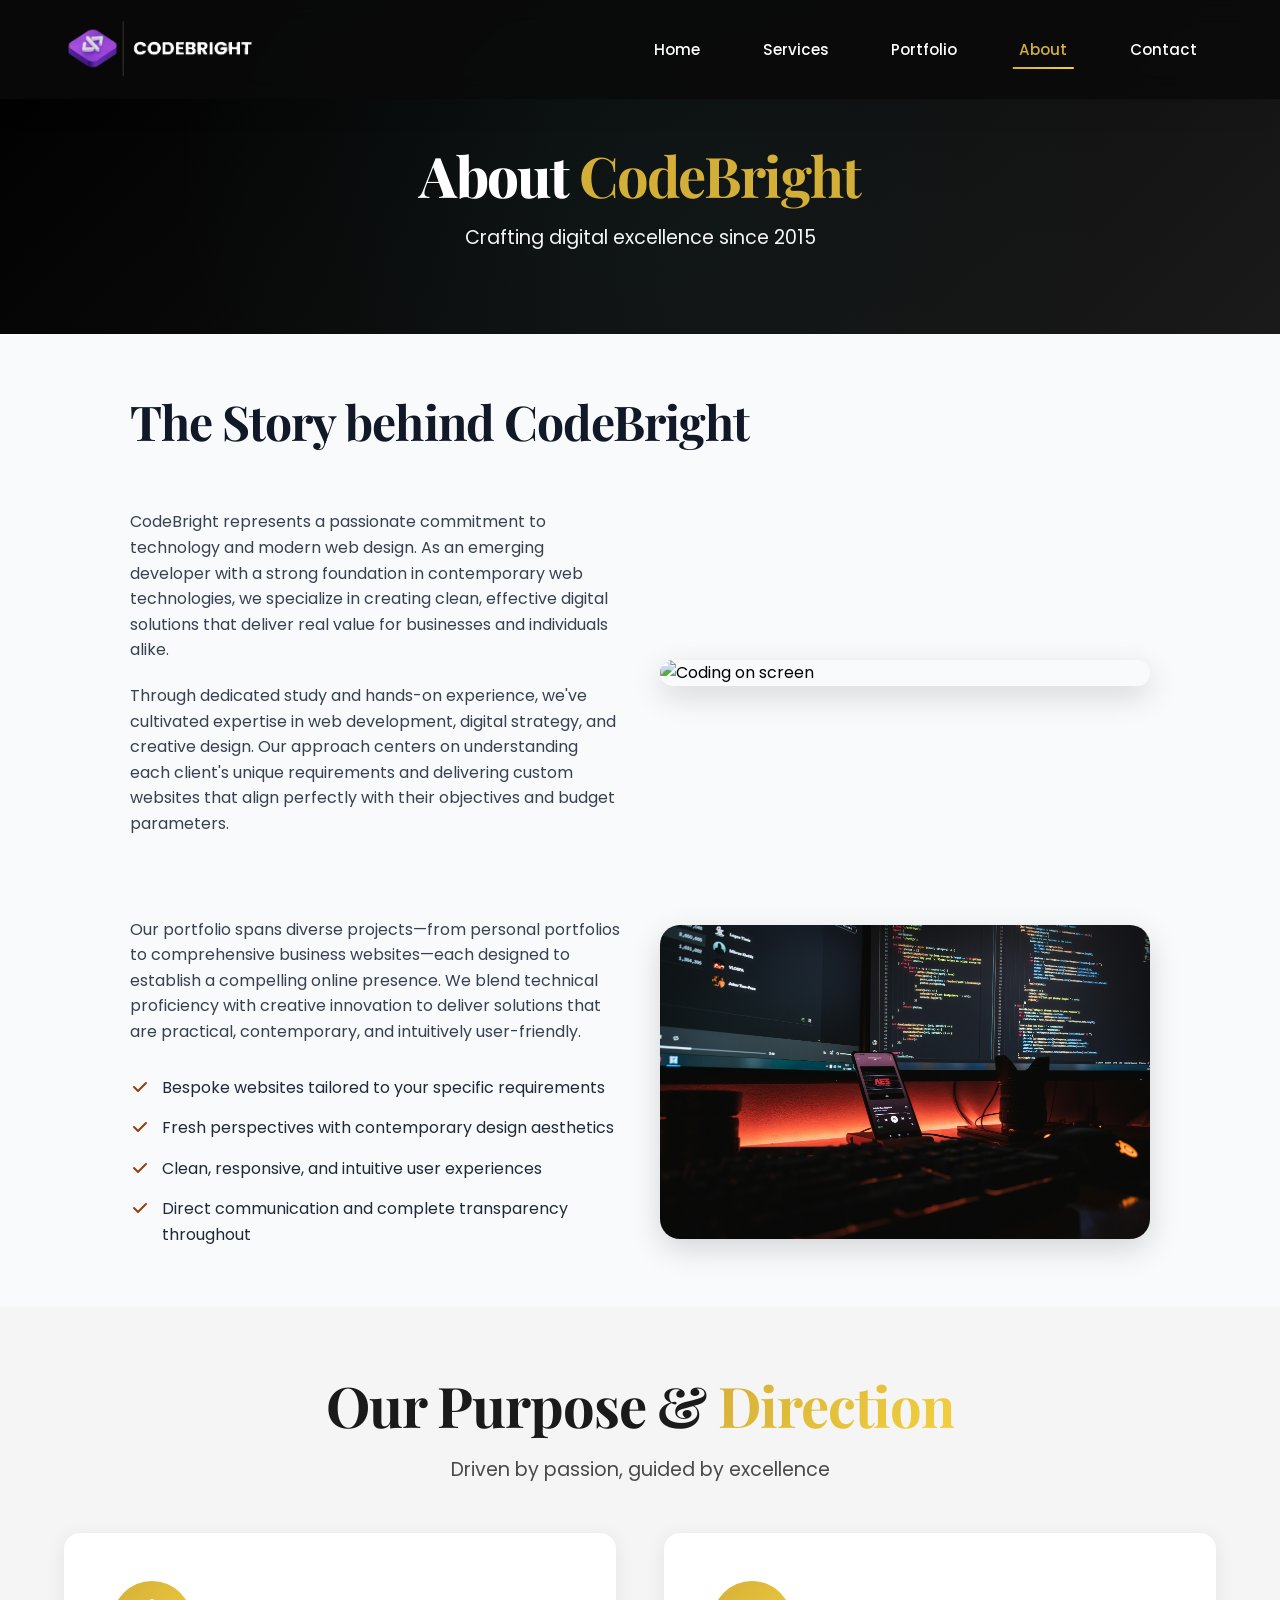
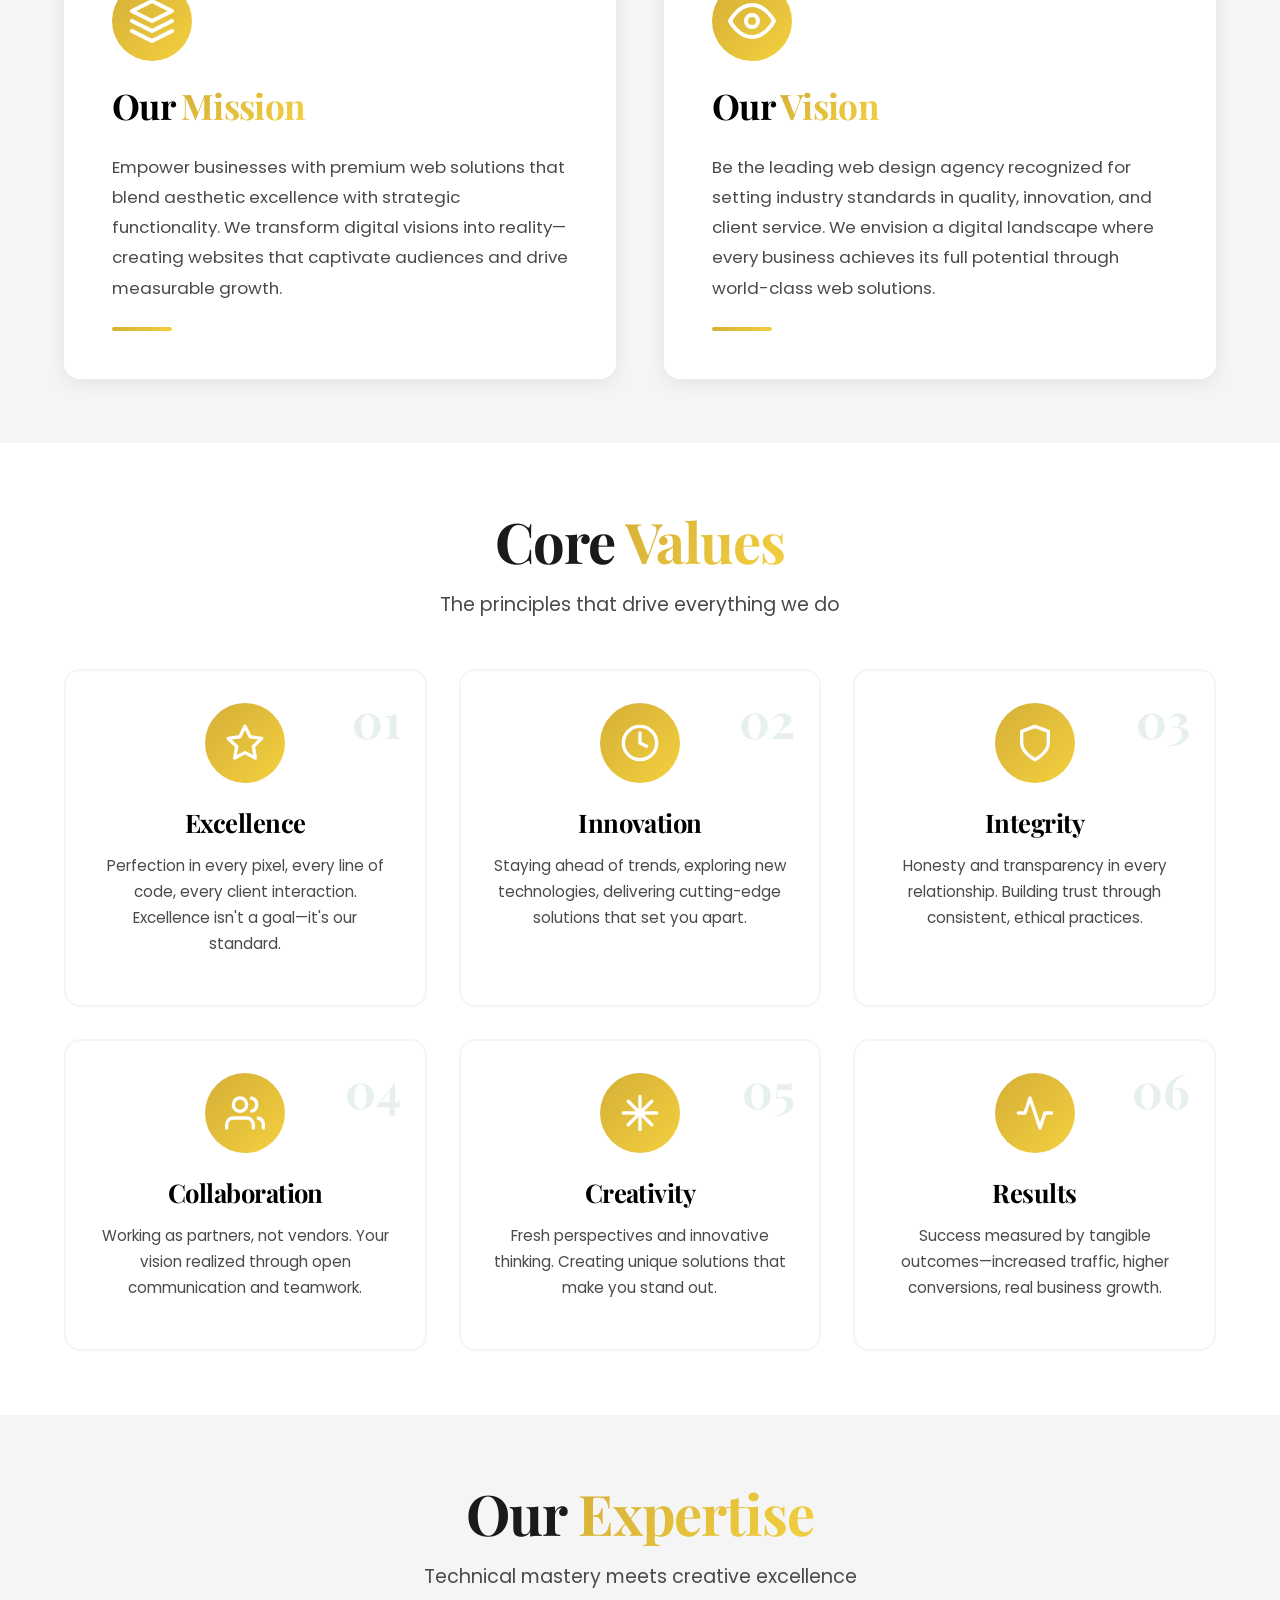
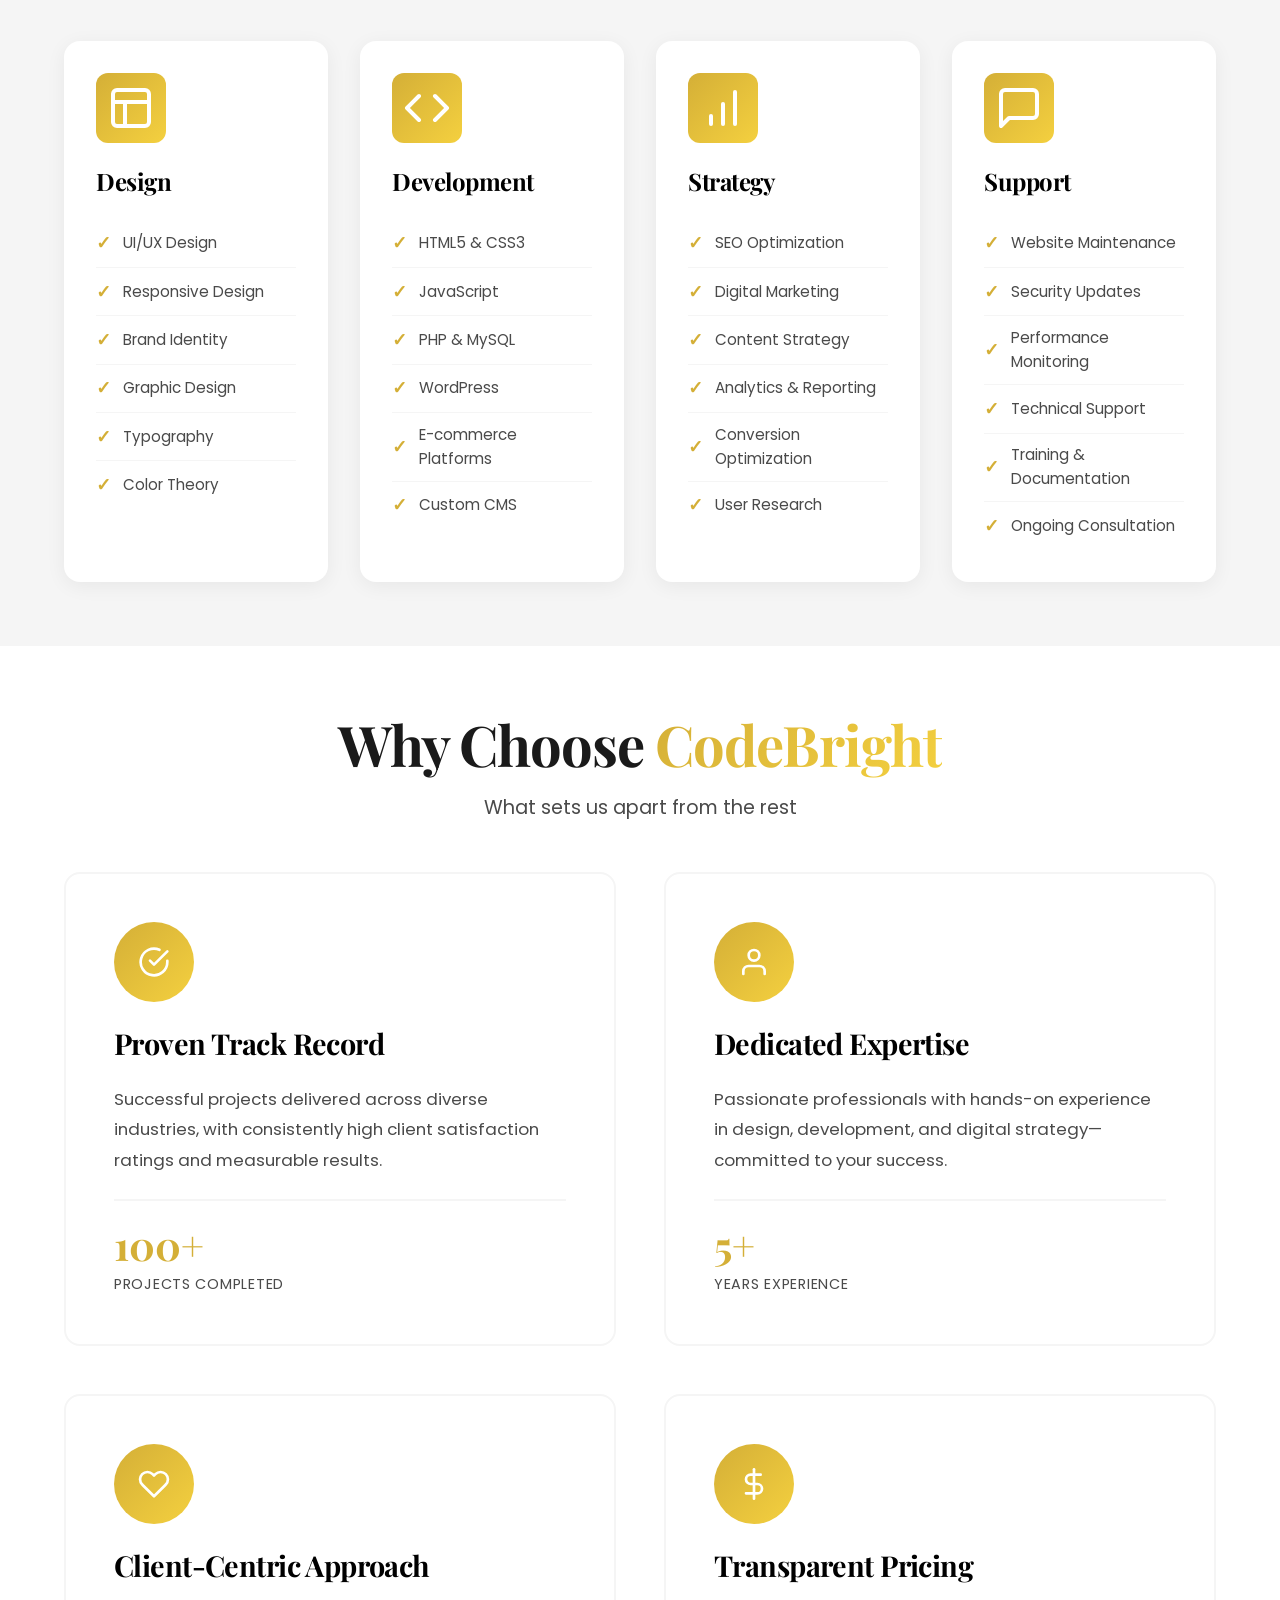
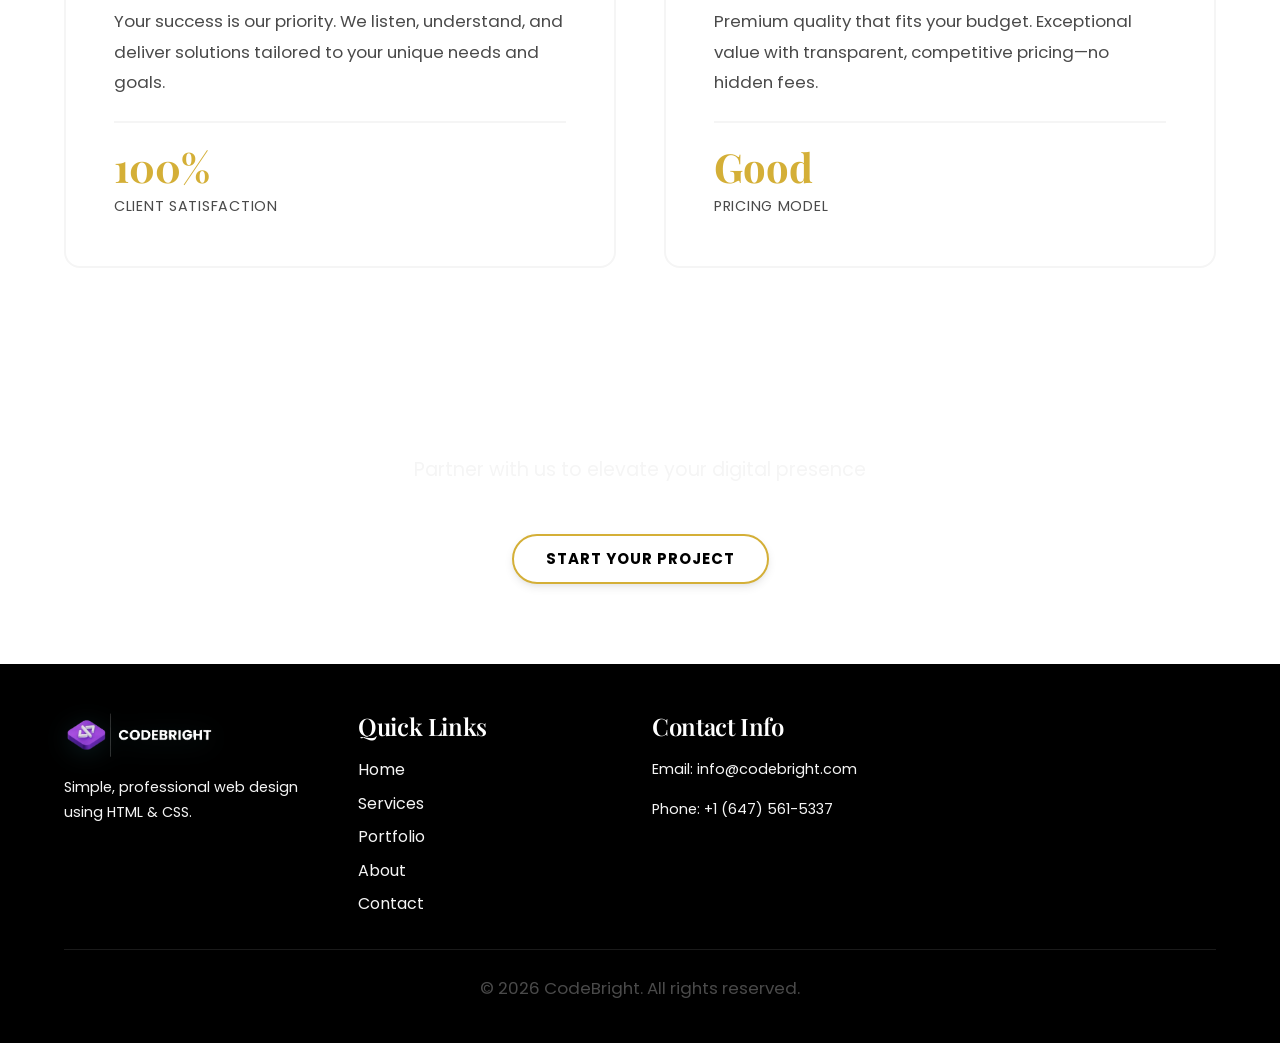
==== about.html @ 757ea4e5 "Add all project files" ====
<!DOCTYPE html>
<html lang="en">
<head>
    <meta charset="UTF-8">
    <meta name="viewport" content="width=device-width, initial-scale=1.0">
    <title>About Us - CodeBright</title>
    <link rel="stylesheet" href="styles/base.css">
    <link rel="stylesheet" href="styles/about.css">
    <!-- Tailwind CSS CDN -->
    <script src="https://cdn.tailwindcss.com"></script>
    <!-- Google Fonts -->
    <link rel="preconnect" href="https://fonts.googleapis.com">
    <link rel="preconnect" href="https://fonts.gstatic.com" crossorigin>
    <link href="https://fonts.googleapis.com/css2?family=Playfair+Display:wght@400;600;700&family=Poppins:wght@300;400;500;600;700&display=swap" rel="stylesheet">
</head>
<body>
    <!-- Header & Navigation -->
    <header>
        <nav class="navbar">
            <div class="container">
                <div class="logo">
                    <a href="index.html">
                        <img src="images/Codebright-logo-dark.png" alt="CodeBright Logo" class="logo-image">
                    </a>
                </div>
                <!-- Hamburger Menu Toggle (CSS Only) -->
                <input type="checkbox" id="menu-toggle" class="menu-toggle">
                <label for="menu-toggle" class="hamburger">
                    <span></span>
                    <span></span>
                    <span></span>
                </label>
                <ul class="nav-menu">
                    <li><a href="index.html">Home</a></li>
                    <li><a href="services.html">Services</a></li>
                    <li><a href="portfolio.html">Portfolio</a></li>
                    <li><a href="about.html" class="active">About</a></li>
                    <li><a href="contact.html">Contact</a></li>
                </ul>
            </div>
        </nav>
    </header>

    <!-- Page Header -->
    <section class="page-header">
        <div class="container">
            <h1>About <span class="gold">CodeBright</span></h1>
            <p>Crafting digital excellence since 2015</p>
        </div>
    </section>

    <!-- CodeBright About Section - Clean Staggered Grid -->
    <section class="codebright-about-section">
        <div class="about-container">
            <!-- Header -->
            <h2 class="about-main-heading">The Story behind CodeBright</h2>

            <!-- Section 1: Text Left, Image Right -->
            <div class="about-row">
                <div class="about-text-col">
                    <p>CodeBright represents a passionate commitment to technology and modern web design. As an emerging developer with a strong foundation in contemporary web technologies, we specialize in creating clean, effective digital solutions that deliver real value for businesses and individuals alike.</p>
                    <p>Through dedicated study and hands-on experience, we've cultivated expertise in web development, digital strategy, and creative design. Our approach centers on understanding each client's unique requirements and delivering custom websites that align perfectly with their objectives and budget parameters.</p>
                </div>
                <div class="about-image-col">
                    <img src="images/Aboutus-pic2.jpg" alt="Coding on screen">
                </div>
            </div>

            <!-- Section 2: Image Left, Text + List Right -->
            <div class="about-row about-row-reverse">
                <div class="about-image-col">
                    <img src="images/Aboutus-pic1.jpg" alt="Desk setup with monitors">
                </div>
                <div class="about-text-col">
                    <p>Our portfolio spans diverse projects—from personal portfolios to comprehensive business websites—each designed to establish a compelling online presence. We blend technical proficiency with creative innovation to deliver solutions that are practical, contemporary, and intuitively user-friendly.</p>
                    
                    <ul class="about-checklist">
                        <li>
                            <svg class="checkmark-icon" fill="currentColor" viewBox="0 0 20 20">
                                <path fill-rule="evenodd" d="M16.707 5.293a1 1 0 010 1.414l-8 8a1 1 0 01-1.414 0l-4-4a1 1 0 011.414-1.414L8 12.586l7.293-7.293a1 1 0 011.414 0z" clip-rule="evenodd"/>
                            </svg>
                            <span>Bespoke websites tailored to your specific requirements</span>
                        </li>
                        <li>
                            <svg class="checkmark-icon" fill="currentColor" viewBox="0 0 20 20">
                                <path fill-rule="evenodd" d="M16.707 5.293a1 1 0 010 1.414l-8 8a1 1 0 01-1.414 0l-4-4a1 1 0 011.414-1.414L8 12.586l7.293-7.293a1 1 0 011.414 0z" clip-rule="evenodd"/>
                            </svg>
                            <span>Fresh perspectives with contemporary design aesthetics</span>
                        </li>
                        <li>
                            <svg class="checkmark-icon" fill="currentColor" viewBox="0 0 20 20">
                                <path fill-rule="evenodd" d="M16.707 5.293a1 1 0 010 1.414l-8 8a1 1 0 01-1.414 0l-4-4a1 1 0 011.414-1.414L8 12.586l7.293-7.293a1 1 0 011.414 0z" clip-rule="evenodd"/>
                            </svg>
                            <span>Clean, responsive, and intuitive user experiences</span>
                        </li>
                        <li>
                            <svg class="checkmark-icon" fill="currentColor" viewBox="0 0 20 20">
                                <path fill-rule="evenodd" d="M16.707 5.293a1 1 0 010 1.414l-8 8a1 1 0 01-1.414 0l-4-4a1 1 0 011.414-1.414L8 12.586l7.293-7.293a1 1 0 011.414 0z" clip-rule="evenodd"/>
                            </svg>
                            <span>Direct communication and complete transparency throughout</span>
                        </li>
                    </ul>
                </div>
            </div>
        </div>
    </section>

    <!-- Mission & Vision - Modern Design -->
    <section class="mission-vision-modern">
        <div class="container">
            <div class="section-header-center">
                <h2>Our Purpose & <span class="text-gradient">Direction</span></h2>
                <p class="section-subtitle">Driven by passion, guided by excellence</p>
            </div>
            
            <div class="mv-modern-grid">
                <!-- Mission Card -->
                <div class="mv-modern-card mission-card">
                    <div class="mv-icon-wrapper">
                        <svg width="48" height="48" viewBox="0 0 24 24" fill="none" xmlns="http://www.w3.org/2000/svg">
                            <path d="M12 2L2 7L12 12L22 7L12 2Z" stroke="currentColor" stroke-width="2" stroke-linecap="round" stroke-linejoin="round"/>
                            <path d="M2 17L12 22L22 17" stroke="currentColor" stroke-width="2" stroke-linecap="round" stroke-linejoin="round"/>
                            <path d="M2 12L12 17L22 12" stroke="currentColor" stroke-width="2" stroke-linecap="round" stroke-linejoin="round"/>
                        </svg>
                    </div>
                    <h3>Our <span class="text-gradient">Mission</span></h3>
                    <p>Empower businesses with premium web solutions that blend aesthetic excellence with strategic functionality. We transform digital visions into reality—creating websites that captivate audiences and drive measurable growth.</p>
                    <div class="mv-accent-line"></div>
                </div>
                
                <!-- Vision Card -->
                <div class="mv-modern-card vision-card">
                    <div class="mv-icon-wrapper">
                        <svg width="48" height="48" viewBox="0 0 24 24" fill="none" xmlns="http://www.w3.org/2000/svg">
                            <path d="M1 12s4-8 11-8 11 8 11 8-4 8-11 8-11-8-11-8z" stroke="currentColor" stroke-width="2" stroke-linecap="round" stroke-linejoin="round"/>
                            <circle cx="12" cy="12" r="3" stroke="currentColor" stroke-width="2" stroke-linecap="round" stroke-linejoin="round"/>
                        </svg>
                    </div>
                    <h3>Our <span class="text-gradient">Vision</span></h3>
                    <p>Be the leading web design agency recognized for setting industry standards in quality, innovation, and client service. We envision a digital landscape where every business achieves its full potential through world-class web solutions.</p>
                    <div class="mv-accent-line"></div>
                </div>
            </div>
        </div>
    </section>

    <!-- Core Values - Modern Design -->
    <section class="core-values-modern">
        <div class="container">
            <div class="section-header-center">
                <h2>Core <span class="text-gradient">Values</span></h2>
                <p class="section-subtitle">The principles that drive everything we do</p>
            </div>
            
            <div class="values-modern-grid">
                <!-- Excellence -->
                <div class="value-modern-card">
                    <div class="value-number">01</div>
                    <div class="value-icon">
                        <svg width="40" height="40" viewBox="0 0 24 24" fill="none" xmlns="http://www.w3.org/2000/svg">
                            <path d="M12 2L15.09 8.26L22 9.27L17 14.14L18.18 21.02L12 17.77L5.82 21.02L7 14.14L2 9.27L8.91 8.26L12 2Z" stroke="currentColor" stroke-width="2" stroke-linecap="round" stroke-linejoin="round"/>
                        </svg>
                    </div>
                    <h3>Excellence</h3>
                    <p>Perfection in every pixel, every line of code, every client interaction. Excellence isn't a goal—it's our standard.</p>
                </div>
                
                <!-- Innovation -->
                <div class="value-modern-card">
                    <div class="value-number">02</div>
                    <div class="value-icon">
                        <svg width="40" height="40" viewBox="0 0 24 24" fill="none" xmlns="http://www.w3.org/2000/svg">
                            <circle cx="12" cy="12" r="10" stroke="currentColor" stroke-width="2"/>
                            <path d="M12 6v6l4 2" stroke="currentColor" stroke-width="2" stroke-linecap="round"/>
                        </svg>
                    </div>
                    <h3>Innovation</h3>
                    <p>Staying ahead of trends, exploring new technologies, delivering cutting-edge solutions that set you apart.</p>
                </div>
                
                <!-- Integrity -->
                <div class="value-modern-card">
                    <div class="value-number">03</div>
                    <div class="value-icon">
                        <svg width="40" height="40" viewBox="0 0 24 24" fill="none" xmlns="http://www.w3.org/2000/svg">
                            <path d="M12 22s8-4 8-10V5l-8-3-8 3v7c0 6 8 10 8 10z" stroke="currentColor" stroke-width="2" stroke-linecap="round" stroke-linejoin="round"/>
                        </svg>
                    </div>
                    <h3>Integrity</h3>
                    <p>Honesty and transparency in every relationship. Building trust through consistent, ethical practices.</p>
                </div>
                
                <!-- Collaboration -->
                <div class="value-modern-card">
                    <div class="value-number">04</div>
                    <div class="value-icon">
                        <svg width="40" height="40" viewBox="0 0 24 24" fill="none" xmlns="http://www.w3.org/2000/svg">
                            <path d="M17 21v-2a4 4 0 0 0-4-4H5a4 4 0 0 0-4 4v2" stroke="currentColor" stroke-width="2" stroke-linecap="round" stroke-linejoin="round"/>
                            <circle cx="9" cy="7" r="4" stroke="currentColor" stroke-width="2" stroke-linecap="round" stroke-linejoin="round"/>
                            <path d="M23 21v-2a4 4 0 0 0-3-3.87M16 3.13a4 4 0 0 1 0 7.75" stroke="currentColor" stroke-width="2" stroke-linecap="round" stroke-linejoin="round"/>
                        </svg>
                    </div>
                    <h3>Collaboration</h3>
                    <p>Working as partners, not vendors. Your vision realized through open communication and teamwork.</p>
                </div>
                
                <!-- Creativity -->
                <div class="value-modern-card">
                    <div class="value-number">05</div>
                    <div class="value-icon">
                        <svg width="40" height="40" viewBox="0 0 24 24" fill="none" xmlns="http://www.w3.org/2000/svg">
                            <path d="M12 2v20M2 12h20" stroke="currentColor" stroke-width="2" stroke-linecap="round"/>
                            <path d="M19.07 4.93l-14.14 14.14M4.93 4.93l14.14 14.14" stroke="currentColor" stroke-width="2" stroke-linecap="round"/>
                        </svg>
                    </div>
                    <h3>Creativity</h3>
                    <p>Fresh perspectives and innovative thinking. Creating unique solutions that make you stand out.</p>
                </div>
                
                <!-- Results -->
                <div class="value-modern-card">
                    <div class="value-number">06</div>
                    <div class="value-icon">
                        <svg width="40" height="40" viewBox="0 0 24 24" fill="none" xmlns="http://www.w3.org/2000/svg">
                            <polyline points="22 12 18 12 15 21 9 3 6 12 2 12" stroke="currentColor" stroke-width="2" stroke-linecap="round" stroke-linejoin="round"/>
                        </svg>
                    </div>
                    <h3>Results</h3>
                    <p>Success measured by tangible outcomes—increased traffic, higher conversions, real business growth.</p>
                </div>
            </div>
        </div>
    </section>

    <!-- Our Expertise - Modern Design -->
    <section class="expertise-modern">
        <div class="container">
            <div class="section-header-center">
                <h2>Our <span class="text-gradient">Expertise</span></h2>
                <p class="section-subtitle">Technical mastery meets creative excellence</p>
            </div>
            
            <div class="expertise-grid">
                <!-- Design -->
                <div class="expertise-card">
                    <div class="expertise-icon-wrapper">
                        <svg width="48" height="48" viewBox="0 0 24 24" fill="none" xmlns="http://www.w3.org/2000/svg">
                            <rect x="3" y="3" width="18" height="18" rx="2" stroke="currentColor" stroke-width="2"/>
                            <path d="M3 9h18M9 21V9" stroke="currentColor" stroke-width="2"/>
                        </svg>
                    </div>
                    <h3>Design</h3>
                    <ul class="expertise-list">
                        <li><span class="check-icon">✓</span> UI/UX Design</li>
                        <li><span class="check-icon">✓</span> Responsive Design</li>
                        <li><span class="check-icon">✓</span> Brand Identity</li>
                        <li><span class="check-icon">✓</span> Graphic Design</li>
                        <li><span class="check-icon">✓</span> Typography</li>
                        <li><span class="check-icon">✓</span> Color Theory</li>
                    </ul>
                </div>
                
                <!-- Development -->
                <div class="expertise-card">
                    <div class="expertise-icon-wrapper">
                        <svg width="48" height="48" viewBox="0 0 24 24" fill="none" xmlns="http://www.w3.org/2000/svg">
                            <polyline points="16 18 22 12 16 6" stroke="currentColor" stroke-width="2" stroke-linecap="round" stroke-linejoin="round"/>
                            <polyline points="8 6 2 12 8 18" stroke="currentColor" stroke-width="2" stroke-linecap="round" stroke-linejoin="round"/>
                        </svg>
                    </div>
                    <h3>Development</h3>
                    <ul class="expertise-list">
                        <li><span class="check-icon">✓</span> HTML5 & CSS3</li>
                        <li><span class="check-icon">✓</span> JavaScript</li>
                        <li><span class="check-icon">✓</span> PHP & MySQL</li>
                        <li><span class="check-icon">✓</span> WordPress</li>
                        <li><span class="check-icon">✓</span> E-commerce Platforms</li>
                        <li><span class="check-icon">✓</span> Custom CMS</li>
                    </ul>
                </div>
                
                <!-- Strategy -->
                <div class="expertise-card">
                    <div class="expertise-icon-wrapper">
                        <svg width="48" height="48" viewBox="0 0 24 24" fill="none" xmlns="http://www.w3.org/2000/svg">
                            <line x1="12" y1="20" x2="12" y2="10" stroke="currentColor" stroke-width="2" stroke-linecap="round"/>
                            <line x1="18" y1="20" x2="18" y2="4" stroke="currentColor" stroke-width="2" stroke-linecap="round"/>
                            <line x1="6" y1="20" x2="6" y2="16" stroke="currentColor" stroke-width="2" stroke-linecap="round"/>
                        </svg>
                    </div>
                    <h3>Strategy</h3>
                    <ul class="expertise-list">
                        <li><span class="check-icon">✓</span> SEO Optimization</li>
                        <li><span class="check-icon">✓</span> Digital Marketing</li>
                        <li><span class="check-icon">✓</span> Content Strategy</li>
                        <li><span class="check-icon">✓</span> Analytics & Reporting</li>
                        <li><span class="check-icon">✓</span> Conversion Optimization</li>
                        <li><span class="check-icon">✓</span> User Research</li>
                    </ul>
                </div>
                
                <!-- Support -->
                <div class="expertise-card">
                    <div class="expertise-icon-wrapper">
                        <svg width="48" height="48" viewBox="0 0 24 24" fill="none" xmlns="http://www.w3.org/2000/svg">
                            <path d="M21 15a2 2 0 0 1-2 2H7l-4 4V5a2 2 0 0 1 2-2h14a2 2 0 0 1 2 2z" stroke="currentColor" stroke-width="2" stroke-linecap="round" stroke-linejoin="round"/>
                        </svg>
                    </div>
                    <h3>Support</h3>
                    <ul class="expertise-list">
                        <li><span class="check-icon">✓</span> Website Maintenance</li>
                        <li><span class="check-icon">✓</span> Security Updates</li>
                        <li><span class="check-icon">✓</span> Performance Monitoring</li>
                        <li><span class="check-icon">✓</span> Technical Support</li>
                        <li><span class="check-icon">✓</span> Training & Documentation</li>
                        <li><span class="check-icon">✓</span> Ongoing Consultation</li>
                    </ul>
                </div>
            </div>
        </div>
    </section>

    <!-- Why Choose CodeBright - Modern Design -->
    <section class="why-choose-modern">
        <div class="container">
            <div class="section-header-center">
                <h2>Why Choose <span class="text-gradient">CodeBright</span></h2>
                <p class="section-subtitle">What sets us apart from the rest</p>
            </div>
            
            <div class="why-choose-grid">
                <!-- Proven Track Record -->
                <div class="why-choose-card">
                    <div class="why-icon-circle">
                        <svg width="32" height="32" viewBox="0 0 24 24" fill="none" xmlns="http://www.w3.org/2000/svg">
                            <path d="M22 11.08V12a10 10 0 1 1-5.93-9.14" stroke="currentColor" stroke-width="2" stroke-linecap="round" stroke-linejoin="round"/>
                            <polyline points="22 4 12 14.01 9 11.01" stroke="currentColor" stroke-width="2" stroke-linecap="round" stroke-linejoin="round"/>
                        </svg>
                    </div>
                    <h3>Proven Track Record</h3>
                    <p>Successful projects delivered across diverse industries, with consistently high client satisfaction ratings and measurable results.</p>
                    <div class="why-stat">
                        <span class="stat-number">100+</span>
                        <span class="stat-label">Projects Completed</span>
                    </div>
                </div>
                
                <!-- Expert Team -->
                <div class="why-choose-card">
                    <div class="why-icon-circle">
                        <svg width="32" height="32" viewBox="0 0 24 24" fill="none" xmlns="http://www.w3.org/2000/svg">
                            <path d="M20 21v-2a4 4 0 0 0-4-4H8a4 4 0 0 0-4 4v2" stroke="currentColor" stroke-width="2" stroke-linecap="round" stroke-linejoin="round"/>
                            <circle cx="12" cy="7" r="4" stroke="currentColor" stroke-width="2" stroke-linecap="round" stroke-linejoin="round"/>
                        </svg>
                    </div>
                    <h3>Dedicated Expertise</h3>
                    <p>Passionate professionals with hands-on experience in design, development, and digital strategy—committed to your success.</p>
                    <div class="why-stat">
                        <span class="stat-number">5+</span>
                        <span class="stat-label">Years Experience</span>
                    </div>
                </div>
                
                <!-- Client-Centric -->
                <div class="why-choose-card">
                    <div class="why-icon-circle">
                        <svg width="32" height="32" viewBox="0 0 24 24" fill="none" xmlns="http://www.w3.org/2000/svg">
                            <path d="M20.84 4.61a5.5 5.5 0 0 0-7.78 0L12 5.67l-1.06-1.06a5.5 5.5 0 0 0-7.78 7.78l1.06 1.06L12 21.23l7.78-7.78 1.06-1.06a5.5 5.5 0 0 0 0-7.78z" stroke="currentColor" stroke-width="2" stroke-linecap="round" stroke-linejoin="round"/>
                        </svg>
                    </div>
                    <h3>Client-Centric Approach</h3>
                    <p>Your success is our priority. We listen, understand, and deliver solutions tailored to your unique needs and goals.</p>
                    <div class="why-stat">
                        <span class="stat-number">100%</span>
                        <span class="stat-label">Client Satisfaction</span>
                    </div>
                </div>
                
                <!-- Competitive Pricing -->
                <div class="why-choose-card">
                    <div class="why-icon-circle">
                        <svg width="32" height="32" viewBox="0 0 24 24" fill="none" xmlns="http://www.w3.org/2000/svg">
                            <line x1="12" y1="1" x2="12" y2="23" stroke="currentColor" stroke-width="2" stroke-linecap="round" stroke-linejoin="round"/>
                            <path d="M17 5H9.5a3.5 3.5 0 0 0 0 7h5a3.5 3.5 0 0 1 0 7H6" stroke="currentColor" stroke-width="2" stroke-linecap="round" stroke-linejoin="round"/>
                        </svg>
                    </div>
                    <h3>Transparent Pricing</h3>
                    <p>Premium quality that fits your budget. Exceptional value with transparent, competitive pricing—no hidden fees.</p>
                    <div class="why-stat">
                        <span class="stat-number">Good</span>
                        <span class="stat-label">Pricing Model</span>
                    </div>
                </div>
            </div>
        </div>
    </section>

    <!-- CTA Section -->
    <section class="cta">
        <div class="container">
            <h2>Let's Build Something Great Together</h2>
            <p>Partner with us to elevate your digital presence</p>
            <a href="contact.html" class="btn-secondary">Start Your Project</a>
        </div>
    </section>

    <!-- Footer -->
    <footer>
        <div class="container">
            <div class="footer-content">
                <div class="footer-section">
                    <img src="images/Codebright-logo-dark.png" alt="CodeBright Logo" class="footer-logo-image">
                    
                    <p>Simple, professional web design using HTML & CSS.</p>
                </div>
                <div class="footer-section">
                    <h4>Quick Links</h4>
                    <ul>
                        <li><a href="index.html">Home</a></li>
                        <li><a href="services.html">Services</a></li>
                        <li><a href="portfolio.html">Portfolio</a></li>
                        <li><a href="about.html">About</a></li>
                        <li><a href="contact.html">Contact</a></li>
                    </ul>
                </div>
                <div class="footer-section">
                    <h4>Contact Info</h4>
                    <p>Email: info@codebright.com</p>
                    <p>Phone: +1 (647) 561-5337</p>
                </div>
            </div>
            <div class="footer-bottom">
                <p>&copy; 2026 CodeBright. All rights reserved.</p>
            </div>
        </div>
    </footer>
</body>
</html>
---- styles/base.css ----
/* ============================================
   Chughtai Web Solutions - Main Stylesheet
   Black, White, and Gold Luxury Theme
   ============================================ */


/* ============================================
   CSS VARIABLES - Color Palette
   ============================================ */
:root {
    /* Primary Colors - MODERNIZED THEME */
    --color-black: #000000;
    --color-white: #ffffff;
    --color-gold: #D4AF37;
    --color-gold-light: #F4D03F;
    --color-gold-dark: #B8860B;
    
    /* Supporting Colors */
    --color-dark-gray: #1a1a1a;
    --color-medium-gray: #333333;
    --color-light-gray: #f5f5f5;
    --color-text-gray: #4a4a4a;
    --color-text-light: #6b7280;
    
    /* Heading Colors - Deep Black for Modern Look */
    --color-heading: #1A1A1A;
    --color-heading-dark: #000000;
    
    /* Glassmorphism */
    --glass-bg: rgba(255, 255, 255, 0.05);
    --glass-bg-light: rgba(255, 255, 255, 0.1);
    --glass-border: rgba(0, 0, 0, 0.08);
    --glass-shadow: rgba(0, 0, 0, 0.1);
    
    /* Gradients */
    --gold-gradient: linear-gradient(135deg, #D4AF37, #F4D03F);
    --dark-gradient: linear-gradient(135deg, #000000 0%, #1a1a1a 100%);
    --hero-gradient: linear-gradient(135deg, rgba(0, 0, 0, 0.95) 0%, rgba(26, 26, 26, 0.85) 100%);
    
    /* Typography */
    --font-heading: 'Playfair Display', serif;
    --font-body: 'Poppins', sans-serif;
    
    /* Spacing Scale - 8px Increments for Consistency */
    --spacing-xs: 8px;
    --spacing-sm: 16px;
    --spacing-md: 24px;
    --spacing-lg: 32px;
    --spacing-xl: 48px;
    --spacing-2xl: 64px;
    --spacing-3xl: 96px;
    
    /* Modern Shadow System - Layered for Depth */
    --shadow-xs: 0 1px 2px rgba(0, 0, 0, 0.05);
    --shadow-sm: 0 2px 4px rgba(0, 0, 0, 0.06), 0 1px 2px rgba(0, 0, 0, 0.03);
    --shadow-md: 0 4px 8px rgba(0, 0, 0, 0.08), 0 2px 4px rgba(0, 0, 0, 0.04);
    --shadow-lg: 0 8px 16px rgba(0, 0, 0, 0.1), 0 4px 8px rgba(0, 0, 0, 0.05);
    --shadow-xl: 0 16px 32px rgba(0, 0, 0, 0.12), 0 8px 16px rgba(0, 0, 0, 0.06);
    --shadow-2xl: 0 24px 48px rgba(0, 0, 0, 0.15), 0 12px 24px rgba(0, 0, 0, 0.08);
    --shadow-gold: 0 8px 24px rgba(212, 175, 55, 0.25);
    --shadow-gold-lg: 0 12px 32px rgba(212, 175, 55, 0.3);
    
    /* Blur Effects */
    --blur-sm: 8px;
    --blur-md: 12px;
    --blur-lg: 16px;
    
    /* Transitions - Standardized for Micro-interactions */
    --transition-fast: 0.15s ease;
    --transition-normal: 0.3s ease;
    --transition-slow: 0.5s ease;
    --transition-bounce: 0.4s cubic-bezier(0.68, -0.55, 0.265, 1.55);
    
    /* Animation Timings */
    --anim-duration: 0.6s;
    --anim-delay: 0.1s;
    
    /* Border Radius */
    --radius-sm: 4px;
    --radius-md: 8px;
    --radius-lg: 12px;
    --radius-xl: 16px;
    --radius-2xl: 24px;
    --radius-full: 9999px;
    
    /* Breakpoints (for reference) */
    /* Mobile: < 768px */
    /* Tablet: 768px - 1024px */
    /* Desktop: > 1024px */
}


/* ============================================
   CSS KEYFRAME ANIMATIONS
   ============================================ */

/* Fade In Up Animation */
@keyframes fadeInUp {
    from {
        opacity: 0;
        transform: translateY(30px);
    }
    to {
        opacity: 1;
        transform: translateY(0);
    }
}

/* Fade In Animation */
@keyframes fadeIn {
    from {
        opacity: 0;
    }
    to {
        opacity: 1;
    }
}

/* Slide In From Left */
@keyframes slideInLeft {
    from {
        opacity: 0;
        transform: translateX(-50px);
    }
    to {
        opacity: 1;
        transform: translateX(0);
    }
}

/* Slide In From Right */
@keyframes slideInRight {
    from {
        opacity: 0;
        transform: translateX(50px);
    }
    to {
        opacity: 1;
        transform: translateX(0);
    }
}

/* Scroll Indicator Bounce */
@keyframes bounce {
    0%, 20%, 50%, 80%, 100% {
        transform: translateY(0);
    }
    40% {
        transform: translateY(-10px);
    }
    60% {
        transform: translateY(-5px);
    }
}

/* Gold Glow Pulse */
@keyframes goldGlow {
    0%, 100% {
        box-shadow: 0 0 20px rgba(33, 94, 100, 0.3);
    }
    50% {
        box-shadow: 0 0 40px rgba(33, 94, 100, 0.6);
    }
}

/* Scale Up Animation */
@keyframes scaleUp {
    from {
        transform: scale(0.95);
        opacity: 0;
    }
    to {
        transform: scale(1);
        opacity: 1;
    }
}

/* Shimmer Effect */
@keyframes shimmer {
    0% {
        background-position: -1000px 0;
    }
    100% {
        background-position: 1000px 0;
    }
}

/* Rotate Animation */
@keyframes rotate {
    from {
        transform: rotate(0deg);
    }
    to {
        transform: rotate(360deg);
    }
}


/* ============================================
   CSS RESET & BASE STYLES
   ============================================ */
* {
    margin: 0;
    padding: 0;
    box-sizing: border-box;
}

html {
    font-size: 16px;
    scroll-behavior: smooth;
}

body {
    font-family: var(--font-body);
    font-weight: 400;
    line-height: 1.6;
    color: var(--color-black);
    background-color: var(--color-white);
    overflow-x: hidden;
}


/* ============================================
   TYPOGRAPHY - Modern Hierarchy System
   ============================================ */
h1, h2, h3, h4, h5, h6 {
    font-family: var(--font-heading);
    font-weight: 700;
    line-height: 1.2;
    margin-bottom: var(--spacing-sm);
    color: var(--color-heading);
    letter-spacing: -0.02em;
}

/* Responsive Typography with clamp() - Clear Hierarchy */
h1 {
    font-size: clamp(2.5rem, 5vw, 3rem);
    line-height: 1.1;
    color: var(--color-heading-dark);
    font-weight: 800;
    letter-spacing: -0.03em;
}

h2 {
    font-size: clamp(2rem, 4vw, 2.25rem);
    line-height: 1.15;
    color: var(--color-heading);
    font-weight: 700;
    letter-spacing: -0.025em;
}

h3 {
    font-size: clamp(1.5rem, 3vw, 1.75rem);
    line-height: 1.2;
    color: var(--color-heading);
    font-weight: 700;
    letter-spacing: -0.02em;
}

h4 {
    font-size: clamp(1.25rem, 2.5vw, 1.5rem);
    color: var(--color-heading);
    font-weight: 600;
    letter-spacing: -0.015em;
}

h5 {
    font-size: clamp(1.1rem, 2vw, 1.25rem);
    color: var(--color-heading);
    font-weight: 600;
    letter-spacing: -0.01em;
}

h6 {
    font-size: clamp(1rem, 1.5vw, 1.125rem);
    color: var(--color-heading);
    font-weight: 600;
    letter-spacing: 0;
}

p {
    margin-bottom: var(--spacing-sm);
    line-height: 1.7;
    font-size: clamp(0.95rem, 1.5vw, 1.05rem);
    color: var(--color-text-gray);
}

/* Gold Accent Text */
.gold {
    color: var(--color-gold);
    font-weight: 600;
}

.gold-light {
    color: var(--color-gold-light);
}

/* Text Styles */
.text-large {
    font-size: clamp(1.1rem, 2vw, 1.3rem);
    line-height: 1.6;
}

.text-small {
    font-size: 0.9rem;
    line-height: 1.5;
}

.text-uppercase {
    text-transform: uppercase;
    letter-spacing: 0.1em;
}

.text-gradient {
    background: var(--gold-gradient);
    -webkit-background-clip: text;
    -webkit-text-fill-color: transparent;
    background-clip: text;
}

.text-black {
    color: var(--color-black);
    font-weight: 700;
}

/* Links */
a {
    text-decoration: none;
    color: inherit;
    transition: color var(--transition-normal);
}

a:hover {
    color: var(--color-gold);
}

/* Lists */
ul {
    list-style: none;
}

ul.styled-list {
    list-style: none;
    padding-left: 0;
}

ul.styled-list li {
    padding-left: 1.5rem;
    position: relative;
    margin-bottom: 0.5rem;
}

ul.styled-list li::before {
    content: '▸';
    color: var(--color-gold);
    position: absolute;
    left: 0;
    font-weight: bold;
}

/* Images */
img {
    max-width: 100%;
    height: auto;
    display: block;
}


/* ============================================
   UTILITY CLASSES
   ============================================ */
.container {
    max-width: 1200px;
    margin: 0 auto;
    padding: 0 var(--spacing-md);
}

.gold {
    color: var(--color-gold);
}

.text-center {
    text-align: center;
}


/* ============================================
   BUTTONS - Modern Micro-interactions
   ============================================ */
.btn-primary,
.btn-secondary,
.btn-outline,
button[type="submit"] {
    min-width: 160px;
    height: 50px;
    margin: 1rem auto;
    padding: 0 2rem;
    border: 2px solid var(--color-gold);
    border-radius: var(--radius-full);
    background: #ffffff;
    color: #000000;
    position: relative;
    display: inline-flex;
    align-items: center;
    justify-content: center;
    cursor: pointer;
    overflow: hidden;
    font-family: var(--font-body);
    text-decoration: none;
    font-weight: 700;
    font-size: 15px;
    text-transform: uppercase;
    letter-spacing: 1px;
    transition: all var(--transition-normal);
    box-shadow: var(--shadow-md), 0 0 0 rgba(33, 94, 100, 0.4);
    z-index: 1;
}

.btn-primary::before,
.btn-secondary::before,
.btn-outline::before,
button[type="submit"]::before {
    content: '';
    position: absolute;
    top: 0;
    left: -100%;
    width: 100%;
    height: 100%;
    background: linear-gradient(90deg, var(--color-gold), var(--color-gold-light), var(--color-gold));
    transition: left 0.4s cubic-bezier(0.4, 0, 0.2, 1);
    z-index: -1;
}

/* Micro-interaction: Hover State */
.btn-primary:hover,
.btn-secondary:hover,
.btn-outline:hover,
button[type="submit"]:hover {
    color: #000000;
    border-color: var(--color-gold-light);
    box-shadow: var(--shadow-lg), 0 0 20px rgba(33, 94, 100, 0.4);
    transform: translateY(-3px) scale(1.02);
}

.btn-primary:hover::before,
.btn-secondary:hover::before,
.btn-outline:hover::before,
button[type="submit"]:hover::before {
    left: 0;
}

/* Micro-interaction: Active/Click State */
.btn-primary:active,
.btn-secondary:active,
.btn-outline:active,
button[type="submit"]:active {
    transform: translateY(-1px) scale(0.98);
    box-shadow: var(--shadow-sm), 0 0 10px rgba(33, 94, 100, 0.3);
    transition: all 0.1s ease;
}

/* Micro-interaction: Focus State for Accessibility */
.btn-primary:focus,
.btn-secondary:focus,
.btn-outline:focus,
button[type="submit"]:focus {
    outline: none;
    box-shadow: var(--shadow-md), 0 0 0 3px rgba(33, 94, 100, 0.3);
}


/* ============================================
   HEADER & NAVIGATION - Glassmorphism
   ============================================ */
header {
    background: rgba(10, 10, 10, 0.85);
    backdrop-filter: blur(var(--blur-md));
    -webkit-backdrop-filter: blur(var(--blur-md));
    padding: 1.2rem 0;
    position: fixed;
    top: 0;
    left: 0;
    right: 0;
    z-index: 1000;
    border-bottom: 1px solid var(--glass-border);
    box-shadow: 0 4px 30px rgba(0, 0, 0, 0.1);
    transition: all var(--transition-normal);
}

header.scrolled {
    background: rgba(10, 10, 10, 0.95);
    padding: 0.8rem 0;
    box-shadow: 0 8px 32px rgba(0, 0, 0, 0.2);
}

.navbar .container {
    display: flex;
    justify-content: space-between;
    align-items: center;
}

.logo {
    display: flex;
    align-items: center;
}

.logo a {
    display: flex;
    align-items: center;
    text-decoration: none;
}

.logo-image {
    height: 60px;
    width: auto;
    max-width: 200px;
    object-fit: contain;
    transition: transform var(--transition-normal);
    margin-right: 0.5rem;
}

.logo-image:hover {
    transform: scale(1.05);
}

.logo h1 {
    font-size: clamp(1.3rem, 2.5vw, 1.6rem);
    color: var(--color-white);
    margin: 0;
    font-weight: 700;
    letter-spacing: -0.01em;
}

.logo .gold {
    color: var(--color-gold);
    font-weight: 400;
}

/* Desktop Navigation */
.nav-menu {
    display: flex;
    gap: var(--spacing-md);
    align-items: center;
}

.nav-menu li a {
    color: var(--color-white);
    font-weight: 500;
    font-size: 0.95rem;
    padding: 0.6rem 1.2rem;
    position: relative;
    transition: all var(--transition-normal);
    border-radius: 4px;
}

.nav-menu li a::after {
    content: '';
    position: absolute;
    bottom: 0;
    left: 50%;
    transform: translateX(-50%);
    width: 0;
    height: 2px;
    background: var(--gold-gradient);
    transition: width var(--transition-normal);
}

.nav-menu li a:hover::after,
.nav-menu li a.active::after {
    width: 70%;
}

.nav-menu li a:hover,
.nav-menu li a.active {
    color: var(--color-gold);
}

.nav-menu li a:hover {
    background: var(--glass-bg);
}

/* Hamburger Menu Toggle (CSS Only) */
.menu-toggle {
    display: none;
}

.hamburger {
    display: none;
    flex-direction: column;
    cursor: pointer;
    gap: 5px;
    padding: 0.5rem;
}

.hamburger span {
    width: 28px;
    height: 3px;
    background-color: var(--color-white);
    transition: all var(--transition-normal);
    border-radius: 2px;
}

/* Hamburger Animation */
.menu-toggle:checked ~ .hamburger span:nth-child(1) {
    transform: rotate(45deg) translate(8px, 8px);
    background-color: var(--color-gold);
}

.menu-toggle:checked ~ .hamburger span:nth-child(2) {
    opacity: 0;
}

.menu-toggle:checked ~ .hamburger span:nth-child(3) {
    transform: rotate(-45deg) translate(7px, -7px);
    background-color: var(--color-gold);
}


/* ============================================
   PAGE SECTIONS - Common Styles
   ============================================ */
section {
    padding-top: 50px; /* Increased from 6rem to 120px for better hierarchy */
    padding-bottom: 50px; /* Increased from 6rem to 120px for better hierarchy */
}

.page-header {
    background: linear-gradient(135deg, #000000 0%, #1a1a1a 100%);
    padding: calc(80px + 4rem) 0 4rem;
    text-align: center;
    color: #ffffff;
    margin-top: 0 !important;
    position: relative;
    overflow: hidden;
}

.page-header::before {
    content: '';
    position: absolute;
    top: 0;
    left: 0;
    right: 0;
    bottom: 0;
    background: radial-gradient(circle at 50% 50%, rgba(33, 94, 100, 0.1) 0%, transparent 70%);
    pointer-events: none;
}

.page-header h1 {
    color: #ffffff;
    margin-bottom: 1rem;
    position: relative;
    z-index: 1;
    font-size: clamp(2.5rem, 5vw, 3.5rem);
}

.page-header p {
    color: #f5f5f5;
    font-size: 1.2rem;
    position: relative;
    z-index: 1;
}

.page-header .gold {
    color: var(--color-gold);
    font-weight: 700;
}


/* ============================================
   MODERN CARDS - Refined Borders & Shadows
   ============================================ */
.glass-card {
    background: var(--glass-bg);
    backdrop-filter: blur(var(--blur-sm));
    -webkit-backdrop-filter: blur(var(--blur-sm));
    border: 1px solid var(--glass-border);
    border-radius: var(--radius-lg);
    padding: var(--spacing-md);
    transition: all var(--transition-normal);
    box-shadow: var(--shadow-sm);
}

.glass-card:hover {
    transform: translateY(-6px);
    box-shadow: var(--shadow-xl);
    border-color: rgba(33, 94, 100, 0.3);
    background: var(--glass-bg-light);
}

/* Modern Card Variants */
.card {
    background: var(--color-white);
    border: 1px solid rgba(0, 0, 0, 0.06);
    border-radius: var(--radius-lg);
    padding: var(--spacing-md);
    transition: all var(--transition-normal);
    box-shadow: var(--shadow-sm);
}

.card:hover {
    transform: translateY(-4px);
    box-shadow: var(--shadow-lg);
    border-color: rgba(0, 0, 0, 0.1);
}


/* ============================================
   CTA SECTIONS
   ============================================ */
.cta {
    background: linear-gradient(rgba(0, 0, 0, 0.85), rgba(0, 0, 0, 0.85)), url('images/Cta_bg.jpg');
    background-size: cover;
    background-position: center;
    background-repeat: no-repeat;
    background-attachment: fixed;
    color: var(--color-white);
    text-align: center;
    padding: var(--spacing-2xl) 0;
    position: relative;
}

.cta::before {
    content: '';
    position: absolute;
    top: 0;
    left: 0;
    right: 0;
    bottom: 0;
    backdrop-filter: blur(2px);
    -webkit-backdrop-filter: blur(2px);
    z-index: 0;
}

.cta .container {
    position: relative;
    z-index: 1;
}

/* Portfolio Grid - Responsive Horizontal Layout */
.portfolio-grid {
    display: grid;
    grid-template-columns: repeat(3, 1fr);
    gap: var(--spacing-lg);
    margin-top: var(--spacing-md);
}

.portfolio-item {
    position: relative;
    overflow: hidden;
    border-radius: 16px;
    background: var(--color-white);
    border: 2px solid rgba(33, 94, 100, 0.1);
    transition: all 0.4s cubic-bezier(0.4, 0, 0.2, 1);
    display: flex;
    flex-direction: column;
    box-shadow: 0 4px 12px rgba(0, 0, 0, 0.08);
}

.portfolio-item:hover {
    transform: translateY(-12px) scale(1.02);
    box-shadow: 0 20px 40px rgba(33, 94, 100, 0.25), 0 8px 16px rgba(0, 0, 0, 0.1);
    border-color: var(--color-gold);
}

/* Square Image Container */
.portfolio-image {
    position: relative;
    overflow: hidden;
    width: 100%;
    aspect-ratio: 1 / 1; /* Perfect square */
    background: var(--dark-gradient);
    border-radius: 14px 14px 0 0;
}

.image-placeholder {
    width: 100%;
    height: 100%;
    background: var(--dark-gradient);
    display: flex;
    align-items: center;
    justify-content: center;
    color: var(--color-gold);
    font-weight: 600;
    font-size: 1.2rem;
    transition: all var(--transition-normal);
    text-align: center;
    padding: 1rem;
}

.portfolio-item:hover .image-placeholder {
    transform: scale(1.05);
}

/* When image is added, hide the placeholder text */
.portfolio-image:has(img) .image-placeholder {
    display: none;
}

.portfolio-info {
    padding: var(--spacing-md);
    background: var(--color-white);
    flex-grow: 1;
    display: flex;
    flex-direction: column;
}

.portfolio-info h3 {
    font-size: clamp(1.25rem, 2vw, 1.5rem);
    color: var(--color-heading-dark);
    margin-bottom: 0.5rem;
    transition: color var(--transition-normal);
}

.portfolio-item:hover .portfolio-info h3 {
    color: var(--color-gold);
}

.portfolio-category {
    color: var(--color-gold);
    font-size: 0.85rem;
    text-transform: uppercase;
    letter-spacing: 0.15em;
    margin-bottom: 0.75rem;
    font-weight: 600;
    display: inline-block;
    padding: 0.25rem 0.75rem;
    background: rgba(33, 94, 100, 0.1);
    border-radius: 20px;
    width: fit-content;
}

/* Portfolio Link Styling */
.portfolio-link {
    display: block;
    color: inherit;
    text-decoration: none;
}

.portfolio-link:hover {
    color: inherit;
}

.portfolio-item:has(.portfolio-link):hover {
    transform: translateY(-12px) scale(1.02);
    box-shadow: 0 20px 40px rgba(33, 94, 100, 0.3), 0 8px 16px rgba(0, 0, 0, 0.12);
}

.view-project-btn {
    display: inline-flex;
    align-items: center;
    gap: 0.5rem;
    margin-top: auto;
    padding-top: var(--spacing-sm);
    color: var(--color-gold);
    font-weight: 600;
    font-size: 0.95rem;
    transition: all var(--transition-normal);
}

.view-project-btn::after {
    content: '→';
    display: inline-block;
    transition: transform var(--transition-normal);
}

.portfolio-link:hover .view-project-btn {
    color: var(--color-gold-dark);
}

.portfolio-link:hover .view-project-btn::after {
    transform: translateX(5px);
}

.portfolio-description {
    color: var(--color-text-gray);
    font-size: 0.95rem;
    line-height: 1.7;
    margin-bottom: 0.5rem;
    flex-grow: 1;
}

/* Portfolio Images */
.portfolio-image img {
    width: 100%;
    height: 100%;
    object-fit: cover;
    object-position: center top;
    transition: transform 0.6s cubic-bezier(0.4, 0, 0.2, 1);
    display: block;
    position: absolute;
    top: 0;
    left: 0;
    z-index: 1;
}

.portfolio-item:hover .portfolio-image img {
    transform: scale(1.08);
}

/* Image overlay for better visual depth */
.portfolio-image::before {
    content: '';
    position: absolute;
    top: 0;
    left: 0;
    right: 0;
    bottom: 0;
    background: linear-gradient(to bottom, transparent 0%, rgba(0, 0, 0, 0.1) 100%);
    z-index: 1;
    pointer-events: none;
}

/* Gold overlay on hover */
.portfolio-image::after {
    content: '';
    position: absolute;
    top: 0;
    left: 0;
    right: 0;
    bottom: 0;
    background: linear-gradient(135deg, rgba(33, 94, 100, 0.15) 0%, rgba(43, 84, 89, 0.1) 100%);
    opacity: 0;
    transition: opacity 0.4s ease;
    pointer-events: none;
    z-index: 2;
}

.portfolio-item:hover .portfolio-image::after {
    opacity: 1;
}


/* ============================================
   CTA SECTIONS
   ============================================ */
.cta {
    background-image: url('images/Cta_bg.jpg');
    color: var(--color-white);
    text-align: center;
    padding: var(--spacing-2xl) 0;
}

.cta h2 {
    color: var(--color-white);
    margin-bottom: var(--spacing-sm);
}

.cta p {
    color: var(--color-light-gray);
    font-size: 1.2rem;
    margin-bottom: var(--spacing-lg);
}


/* ============================================
   FOOTER
   ============================================ */
footer {
    background-color: var(--color-black);
    color: var(--color-white);
    padding: var(--spacing-xl) 0 var(--spacing-md);
}

.footer-content {
    display: grid;
    grid-template-columns: repeat(4, 1fr);
    gap: var(--spacing-md);
    margin-bottom: var(--spacing-md);
}

.footer-section h3,
.footer-section h4 {
    color: var(--color-white);
    margin-bottom: var(--spacing-sm);
}

.footer-logo-image {
    max-width: 150px;
    height: auto;
    margin-bottom: var(--spacing-sm);
    object-fit: contain;
    filter: drop-shadow(0 4px 12px rgba(33, 94, 100, 0.3));
    transition: all var(--transition-normal);
    border-radius: 8px;
}

.footer-logo-image:hover {
    transform: scale(1.1) rotate(2deg);
    filter: drop-shadow(0 8px 24px rgba(33, 94, 100, 0.6));
    animation: goldGlow 2s infinite;
}

.footer-section p {
    color: var(--color-light-gray);
    font-size: 0.9rem;
}

.footer-section ul li {
    margin-bottom: 0.5rem;
}

.footer-section ul li a {
    color: var(--color-light-gray);
    transition: color var(--transition-normal);
}

.footer-section ul li a:hover {
    color: var(--color-gold);
    padding-left: 5px;
}

.social-links {
    display: flex;
    flex-direction: column;
    gap: 0.5rem;
}

.social-link {
    color: var(--color-light-gray);
    transition: all var(--transition-normal);
}

.social-link:hover {
    color: var(--color-gold);
    padding-left: 5px;
}

.footer-bottom {
    text-align: center;
    padding-top: var(--spacing-md);
    border-top: 1px solid var(--color-dark-gray);
    color: var(--color-medium-gray);
    font-size: 0.9rem;
}


/* ============================================
   RESPONSIVE DESIGN - MOBILE FIRST
   ============================================ */

/* Tablet Styles (768px - 1024px) */
@media (max-width: 1024px) {
    .footer-content {
        grid-template-columns: repeat(2, 1fr);
    }
}

/* Mobile Styles (< 768px) */
@media (max-width: 768px) {
    /* Spacing Adjustments - Improved Consistency */
    section {
        padding: var(--spacing-xl) 0;
    }
    
    .container {
        padding: 0 var(--spacing-md);
    }
    
    /* Mobile Logo Adjustments */
    .logo-image {
        height: 45px;
        margin-right: 0.5rem;
    }
    
    .logo h1 {
        font-size: 1.1rem;
    }
    
    .logo a {
        display: flex;
        align-items: center;
        gap: 0.5rem;
    }
    
    /* Mobile Navigation with Hamburger */
    .navbar .container {
        flex-direction: row;
        justify-content: space-between;
        padding: 0 1rem;
    }
    
    .hamburger {
        display: flex;
        z-index: 1001;
    }
    
    .nav-menu {
        position: fixed;
        top: 0;
        right: -100%;
        width: 85%;
        max-width: 320px;
        height: 100vh;
        background: rgba(10, 10, 10, 0.98);
        backdrop-filter: blur(var(--blur-lg));
        flex-direction: column;
        justify-content: center;
        gap: 0;
        padding: var(--spacing-xl);
        transition: right var(--transition-slow);
        border-left: 2px solid var(--color-gold);
        box-shadow: -4px 0 30px rgba(0, 0, 0, 0.5);
    }
    
    .menu-toggle:checked ~ .nav-menu {
        right: 0;
    }
    
    .nav-menu li {
        width: 100%;
        margin: 0.75rem 0;
    }
    
    .nav-menu li a {
        display: block;
        padding: 1.2rem;
        text-align: center;
        font-size: 1.15rem;
        border-bottom: 1px solid var(--glass-border);
        border-radius: 8px;
        transition: all var(--transition-normal);
    }
    
    .nav-menu li a:hover,
    .nav-menu li a.active {
        background: var(--glass-bg-light);
        border-color: var(--color-gold);
    }
    
    .nav-menu li a::after {
        display: none;
    }
    
    /* Hero Mobile - Improved */
    .hero {
        min-height: 100vh;
        padding: calc(80px + var(--spacing-md)) var(--spacing-sm) var(--spacing-lg);
        background-attachment: scroll;
    }
    
    .hero-content {
        padding: var(--spacing-md) 0;
    }
    
    .hero-title {
        font-size: clamp(2rem, 8vw, 2.5rem);
        margin-bottom: 1.5rem;
        line-height: 1.2;
    }
    
    .hero-subtitle {
        font-size: clamp(1rem, 4vw, 1.2rem);
        margin-bottom: 2rem;
        line-height: 1.6;
    }
    
    .hero-logo-image {
        max-width: 200px;
    }
    
    /* Full-Screen Spline Mobile Adjustments */
    .spline-fullscreen {
        height: 90vh;
    }
    
    .hero-dark-overlay {
        background: linear-gradient(to bottom, rgba(0, 0, 0, 0.8) 0%, rgba(0, 0, 0, 0.5) 100%);
    }
    
    .hero-content-wrapper {
        justify-content: center;
        padding: 0 var(--spacing-md);
    }
    
    .hero-content-right {
        text-align: center;
        padding-right: 0;
        max-width: 100%;
    }
    
    .scroll-indicator {
        display: none;
    }
    
    /* Page Header Mobile */
    .page-header {
        padding: calc(80px + var(--spacing-md)) 0 var(--spacing-md);
        margin-top: 0;
    }
    
    .page-header h1 {
        font-size: clamp(2rem, 7vw, 2.5rem);
    }
    
    .page-header p {
        font-size: 1rem;
    }
    
    /* CTA Section Mobile - Improved */
    .cta {
        padding: var(--spacing-xl) 0;
        background-attachment: scroll;
    }
    
    .cta h2 {
        font-size: clamp(1.75rem, 6vw, 2.25rem);
        margin-bottom: 1rem;
    }
    
    .cta p {
        font-size: 1rem;
        margin-bottom: var(--spacing-md);
    }
    
    /* Cards Mobile - Single Column with Better Spacing */
    .packages-grid,
    .additional-grid,
    .portfolio-grid {
        grid-template-columns: 1fr;
        gap: var(--spacing-md);
    }
    
    .package-card,
    .additional-card {
        padding: var(--spacing-md);
    }
    
    .package-card.featured {
        transform: scale(1);
    }
    
    .portfolio-grid {
        grid-template-columns: 1fr;
    }
    
    .portfolio-image {
        height: 250px;
    }
    
    /* Contact Form Mobile - Improved */
    .contact-wrapper {
        grid-template-columns: 1fr;
        gap: var(--spacing-md);
    }
    
    .contact-form {
        padding: 1.5rem;
    }
    
    .form-row {
        grid-template-columns: 1fr;
    }
    
    .form-group input,
    .form-group select,
    .form-group textarea {
        font-size: 16px;
        padding: 0.9rem 1.2rem;
    }
    
    .contact-form button[type="submit"] {
        width: 100%;
        padding: 1rem;
        font-size: 1rem;
    }
    
    /* Benefits/Features Mobile */
    .benefits-grid,
    .values-grid,
    .skills-grid,
    .intro-features {
        grid-template-columns: 1fr;
        gap: var(--spacing-md);
    }
    
    .benefit-card,
    .value-card,
    .skill-category {
        padding: var(--spacing-md);
    }
    
    /* Buttons Mobile - Improved */
    .btn-primary,
    .btn-secondary,
    .btn-outline {
        width: 100%;
        min-width: auto;
        padding: 1rem 1.5rem;
        font-size: 0.95rem;
        height: 48px;
    }
    
    /* Typography Mobile */
    h1 {
        font-size: clamp(2rem, 7vw, 2.5rem);
    }
    
    h2 {
        font-size: clamp(1.75rem, 6vw, 2rem);
    }
    
    h3 {
        font-size: clamp(1.35rem, 5vw, 1.5rem);
    }
    
    p {
        font-size: 1rem;
        line-height: 1.7;
    }
    
    /* Footer Mobile - Improved */
    .footer-content {
        grid-template-columns: 1fr;
        text-align: center;
        gap: var(--spacing-lg);
    }
    
    .footer-logo-image {
        max-width: 120px;
        margin-left: auto;
        margin-right: auto;
    }
    
    .social-links {
        align-items: center;
    }
    
    .footer-section ul li a:hover,
    .social-link:hover {
        padding-left: 0;
    }
    
    /* Intro Features Mobile */
    .intro-features {
        gap: var(--spacing-sm);
    }
    
    .feature-item h3 {
        font-size: 2rem;
    }
    
    /* Package Price Mobile */
    .package-price .amount {
        font-size: 2.5rem;
    }
    
    /* Reduce Animations on Mobile for Performance */
    .hero-title,
    .hero-subtitle,
    .hero .btn-primary {
        animation: fadeIn 0.4s ease-out;
    }
    
    /* Disable Parallax on Mobile */
    .hero,
    .cta {
        background-attachment: scroll !important;
    }
    
    /* Improve Touch Targets */
    .nav-menu li a,
    .btn-primary,
    .btn-secondary,
    .btn-outline,
    .contact-form button[type="submit"] {
        min-height: 44px;
    }
    
    /* Better Spacing for Readability */
    .intro,
    .why-choose,
    .services-intro,
    .portfolio-intro {
        padding: var(--spacing-lg) 0;
    }
}

/* Tablet Specific Adjustments (768px - 1024px) */
@media (min-width: 768px) and (max-width: 1024px) {
    .packages-grid,
    .portfolio-grid {
        grid-template-columns: repeat(2, 1fr);
    }
    
    .benefits-grid,
    .values-grid,
    .skills-grid {
        grid-template-columns: repeat(2, 1fr);
    }
    
    .contact-wrapper {
        grid-template-columns: 1fr;
    }
}


/* ============================================
   MOBILE OPTIMIZATION - iPhone & Small Screens
   Max-width: 480px (Mobile-First Approach)
   ============================================ */
@media (max-width: 480px) {
    /* Container & Spacing */
    .container {
        padding: 0 1rem;
    }
    
    section {
        padding: 2.5rem 0;
    }
    
    /* Header & Navigation - iPhone Optimized */
    header {
        padding: 0.8rem 0;
    }
    
    .navbar .container {
        padding: 0 0.75rem;
    }
    
    .logo-image {
        height: 40px;
        max-width: 140px;
    }
    
    .logo h1 {
        font-size: 1rem;
    }
    
    /* Mobile Menu */
    .nav-menu {
        width: 90%;
        max-width: 280px;
        padding: 2rem 1.5rem;
    }
    
    .nav-menu li {
        margin: 0.5rem 0;
    }
    
    .nav-menu li a {
        padding: 1rem;
        font-size: 1.05rem;
    }
    
    /* Hero Section - Perfect Centering for iPhone */
    .hero {
        min-height: 100vh;
        display: flex;
        align-items: center;
        justify-content: center;
        padding: 1rem;
        background-attachment: scroll;
    }
    
    .hero-content {
        width: 100%;
        max-width: 100%;
        padding: 0;
        display: flex;
        flex-direction: column;
        align-items: center;
        justify-content: center;
        text-align: center;
    }
    
    /* Hero Typography - Optimized Sizing */
    .hero-title {
        font-size: clamp(1.5rem, 5vw, 1.85rem);
        line-height: 1.3;
        margin-bottom: 1rem;
        padding: 0 0.75rem;
        max-width: 100%;
        word-wrap: break-word;
        overflow-wrap: break-word;
    }
    
    .hero-subtitle {
        font-size: clamp(0.875rem, 3.5vw, 0.95rem);
        line-height: 1.6;
        margin-bottom: 1.5rem;
        padding: 0 0.75rem;
        max-width: 100%;
        word-wrap: break-word;
        overflow-wrap: break-word;
    }
    
    /* Hero Logo */
    .hero-logo-image {
        max-width: 160px;
        margin-bottom: 1.5rem;
    }
    
    /* Get Started Button - Perfect Fit */
    .hero .btn-primary,
    .hero .btn-secondary,
    .hero .btn-outline {
        width: calc(100% - 2rem);
        max-width: 280px;
        min-width: auto;
        height: 50px;
        padding: 0 1.5rem;
        font-size: 0.9rem;
        letter-spacing: 0.5px;
        margin: 0 auto;
    }
    
    /* Page Header */
    .page-header {
        padding: calc(70px + 2rem) 0 2rem;
    }
    
    .page-header h1 {
        font-size: 1.75rem;
        line-height: 1.3;
        padding: 0 1rem;
    }
    
    .page-header p {
        font-size: 0.95rem;
        line-height: 1.6;
        padding: 0 1rem;
    }
    
    /* Typography - iPhone Optimized */
    h1 {
        font-size: 1.75rem;
        line-height: 1.3;
    }
    
    h2 {
        font-size: 1.5rem;
        line-height: 1.35;
    }
    
    h3 {
        font-size: 1.25rem;
        line-height: 1.4;
    }
    
    h4 {
        font-size: 1.1rem;
    }
    
    p {
        font-size: 0.95rem;
        line-height: 1.65;
    }
    
    /* CTA Section - iPhone Optimized */
    .cta {
        padding: 3rem 0;
        background-attachment: scroll;
    }
    
    .cta h2 {
        font-size: 1.6rem;
        line-height: 1.3;
        margin-bottom: 0.75rem;
        padding: 0 1rem;
    }
    
    .cta p {
        font-size: 0.95rem;
        line-height: 1.6;
        margin-bottom: 1.5rem;
        padding: 0 1rem;
    }
    
    /* Buttons - Universal iPhone Sizing */
    .btn-primary,
    .btn-secondary,
    .btn-outline {
        width: 100%;
        max-width: 100%;
        min-width: auto;
        height: 50px;
        padding: 0 1.25rem;
        font-size: 0.9rem;
        letter-spacing: 0.5px;
    }
    
    /* Cards - Compact Layout */
    .package-card,
    .additional-card,
    .benefit-card,
    .value-card,
    .skill-category {
        padding: 1.25rem;
        margin-bottom: 1rem;
    }
    
    .package-price .amount {
        font-size: 2.25rem;
    }
    
    .package-features li {
        padding: 0.6rem 0;
        font-size: 0.9rem;
    }
    
    /* Portfolio */
    .portfolio-image {
        height: 220px;
    }
    
    .portfolio-info {
        padding: 1.25rem;
    }
    
    .portfolio-info h3 {
        font-size: 1.15rem;
    }
    
    /* Contact Form - iPhone Optimized */
    .contact-form {
        padding: 1.25rem;
        border-radius: 20px;
    }
    
    .form-group input,
    .form-group select,
    .form-group textarea {
        font-size: 16px;
        padding: 0.85rem 1.1rem;
        border-radius: 20px;
    }
    
    .form-group textarea {
        min-height: 100px;
    }
    
    .contact-form button[type="submit"] {
        width: 100%;
        padding: 0.9rem;
        font-size: 0.95rem;
        margin-top: 1.5rem;
    }
    
    /* Intro Features */
    .intro-features {
        gap: 0.75rem;
    }
    
    .feature-item {
        padding: 1rem;
    }
    
    .feature-item h3 {
        font-size: 1.75rem;
    }
    
    .feature-item p {
        font-size: 0.85rem;
    }
    
    /* Footer - Compact */
    .footer-content {
        gap: 2rem;
    }
    
    .footer-logo-image {
        max-width: 100px;
    }
    
    .footer-section h3,
    .footer-section h4 {
        font-size: 1.1rem;
        margin-bottom: 0.75rem;
    }
    
    .footer-section p,
    .footer-section ul li a {
        font-size: 0.85rem;
    }
    
    .footer-bottom {
        font-size: 0.8rem;
        padding-top: 1.5rem;
    }
    
    /* Calculator - iPhone Optimized */
    .calculator-card {
        padding: 1.25rem;
        border-radius: 12px;
    }
    
    .rate-input-section input {
        font-size: 1.1rem;
        padding: 0.85rem 1.1rem;
    }
    
    .features-section h3 {
        font-size: 1.2rem;
    }
    
    .feature-name {
        font-size: 0.9rem;
    }
    
    .feature-hours {
        font-size: 0.8rem;
        padding: 0.25rem 0.6rem;
    }
    
    .result-label {
        font-size: 0.95rem;
    }
    
    .result-value {
        font-size: 1.2rem;
    }
    
    .price-result .result-value {
        font-size: 1.85rem;
    }
    
    .quote-button-section .btn-primary {
        width: 100%;
        min-width: auto;
        padding: 1rem 1.5rem;
        font-size: 1rem;
    }
    
    /* Scroll Indicator - Hide on iPhone */
    .scroll-indicator {
        display: none;
    }
    
    /* Improve Touch Targets - iOS Standards */
    a, button, input, select, textarea {
        -webkit-tap-highlight-color: rgba(33, 94, 100, 0.2);
    }
    
    /* Prevent Text Size Adjustment - iOS Safari */
    html {
        -webkit-text-size-adjust: 100%;
        text-size-adjust: 100%;
    }
    
    /* Smooth Scrolling for iOS */
    body {
        -webkit-overflow-scrolling: touch;
    }
    
    /* Fix iOS Input Zoom */
    input[type="text"],
    input[type="email"],
    input[type="tel"],
    input[type="number"],
    select,
    textarea {
        font-size: 16px !important;
    }
    
    /* Benefits Grid */
    .benefits-grid,
    .values-grid,
    .skills-grid {
        gap: 1rem;
    }
    
    /* Testimonials */
    .testimonial-card {
        padding: 1.25rem;
    }
    
    .testimonial-text {
        font-size: 0.9rem;
        line-height: 1.6;
    }
    
    /* Mission/Vision Cards */
    .mv-card {
        padding: 1.5rem;
    }
    
    /* FAQ Items */
    .faq-item {
        padding: 1.25rem;
    }
    
    .faq-item h3 {
        font-size: 1rem;
    }
    
    .faq-item p {
        font-size: 0.9rem;
    }
    
    /* Story Content */
    .story-content p {
        font-size: 0.95rem;
        line-height: 1.65;
    }
    
    /* Package Header */
    .package-header h3 {
        font-size: 1.6rem;
    }
    
    .pricing-note {
        font-size: 1rem;
        padding: 0.75rem;
    }
    
    /* Reduce Excessive Spacing */
    .intro,
    .why-choose,
    .services-intro,
    .portfolio-intro {
        padding: 2.5rem 0;
    }
    
    /* Optimize Grid Gaps */
    .packages-grid,
    .additional-grid,
    .portfolio-grid {
        gap: 1rem;
    }
}
---- styles/about.css ----
/* ============================================
   CODEBRIGHT ABOUT SECTION - Clean Staggered Grid
   ============================================ */

.codebright-about-section {
    background: #f9fafb;
    padding: 60px 0;
}

/* Container with max-width */
.about-container {
    max-width: 1100px;
    margin: 0 auto;
    padding: 0 40px;
}

/* Main Heading */
.about-main-heading {
    font-family: 'Playfair Display', serif;
    font-size: 3rem;
    font-weight: 700;
    color: #111827;
    margin-bottom: 60px;
    letter-spacing: -0.02em;
}

/* Row - Two Column Grid */
.about-row {
    display: grid;
    grid-template-columns: 1fr 1fr;
    gap: 40px;
    align-items: center;
    margin-bottom: 80px;
}

.about-row:last-child {
    margin-bottom: 0;
}

/* Reverse order for second row */
.about-row-reverse {
    direction: rtl;
}

.about-row-reverse > * {
    direction: ltr;
}

/* Text Column */
.about-text-col {
    display: flex;
    flex-direction: column;
    justify-content: center;
}

.about-text-col p {
    font-family: 'Inter', 'Poppins', sans-serif;
    font-size: 1rem;
    line-height: 1.6;
    color: #374151;
    margin-bottom: 20px;
}

.about-text-col p:last-of-type {
    margin-bottom: 0;
}

/* Image Column */
.about-image-col {
    display: flex;
    align-items: center;
    justify-content: center;
}

.about-image-col img {
    width: 100%;
    height: auto;
    border-radius: 20px;
    box-shadow: 0 10px 30px rgba(0, 0, 0, 0.15);
    object-fit: cover;
}

/* Checklist */
.about-checklist {
    list-style: none;
    padding: 0;
    margin: 30px 0 0 0;
}

.about-checklist li {
    display: flex;
    align-items: flex-start;
    margin-bottom: 15px;
}

.about-checklist li:last-child {
    margin-bottom: 0;
}

.checkmark-icon {
    width: 20px;
    height: 20px;
    color: #92400e;
    flex-shrink: 0;
    margin-right: 12px;
    margin-top: 2px;
}

.about-checklist span {
    font-family: 'Inter', 'Poppins', sans-serif;
    font-size: 1rem;
    line-height: 1.6;
    color: #1f2937;
}

/* Responsive Design - Mobile */
@media (max-width: 768px) {
    .about-container {
        padding: 0 20px;
    }
    
    .about-main-heading {
        font-size: 2rem;
        margin-bottom: 40px;
    }
    
    .about-row {
        grid-template-columns: 1fr;
        gap: 30px;
        margin-bottom: 50px;
    }
    
    /* Stack order: Heading -> Text1 -> Image1 -> Text2+List -> Image2 */
    .about-row-reverse {
        direction: ltr;
        display: flex;
        flex-direction: column;
    }
    
    .about-row-reverse .about-image-col {
        order: 2;
    }
    
    .about-row-reverse .about-text-col {
        order: 1;
    }
    
    .about-image-col img {
        width: 100%;
        border-radius: 15px;
    }
    
    .about-text-col p {
        font-size: 0.95rem;
    }
    
    .about-checklist {
        margin-top: 25px;
    }
    
    .about-checklist li {
        margin-bottom: 12px;
    }
    
    .checkmark-icon {
        width: 18px;
        height: 18px;
    }
    
    .about-checklist span {
        font-size: 0.95rem;
    }
}

/* ============================================
   TAILWIND ABOUT SECTION - Custom Styling with !important overrides
   ============================================ */

.tailwind-about-section {
    background: #f9fafb !important;
    padding: 6rem 0 !important;
    position: relative;
}

.tailwind-about-section h2 {
    font-family: 'Playfair Display', serif !important;
    font-size: clamp(2.5rem, 5vw, 3.5rem) !important;
    font-weight: 700 !important;
    color: #111827 !important;
    margin-bottom: 4rem !important;
    letter-spacing: -0.02em !important;
    line-height: 1.2 !important;
}

/* Override Tailwind container */
.tailwind-about-section .max-w-7xl {
    max-width: 1280px !important;
    padding-left: 3rem !important;
    padding-right: 3rem !important;
}

/* Override Tailwind grid */
.tailwind-about-section .grid {
    gap: 5rem !important;
}

/* Text paragraphs */
.tailwind-about-section p {
    color: #374151 !important;
    font-size: 1.15rem !important;
    line-height: 1.9 !important;
    margin-bottom: 1.5rem !important;
}

/* Images - Enhanced styling */
.tailwind-about-section img {
    border-radius: 12px !important;
    box-shadow: 0 20px 50px -12px rgba(0, 0, 0, 0.25) !important;
    transition: all 0.4s cubic-bezier(0.4, 0, 0.2, 1) !important;
    border: 1px solid rgba(0, 0, 0, 0.05) !important;
}

.tailwind-about-section img:hover {
    transform: translateY(-12px) scale(1.02) !important;
    box-shadow: 0 30px 70px -15px rgba(0, 0, 0, 0.35) !important;
}

/* Bullet list improvements */
.tailwind-about-section ul {
    margin-top: 2.5rem !important;
    gap: 1.25rem !important;
}

.tailwind-about-section ul li {
    padding: 0.75rem 0 !important;
}

.tailwind-about-section ul svg {
    color: #92400e !important;
    width: 1.75rem !important;
    height: 1.75rem !important;
    flex-shrink: 0 !important;
}

.tailwind-about-section ul span {
    color: #1f2937 !important;
    font-size: 1.05rem !important;
    line-height: 1.7 !important;
    font-weight: 500 !important;
}

/* Button improvements */
.tailwind-about-section button {
    padding: 1rem 2.5rem !important;
    border: 2px solid #111827 !important;
    background: transparent !important;
    color: #111827 !important;
    font-weight: 600 !important;
    font-size: 0.875rem !important;
    letter-spacing: 0.15em !important;
    text-transform: uppercase !important;
    border-radius: 4px !important;
    cursor: pointer !important;
    transition: all 0.3s ease !important;
    box-shadow: 0 4px 6px -1px rgba(0, 0, 0, 0.1) !important;
}

.tailwind-about-section button:hover {
    background: #111827 !important;
    color: #ffffff !important;
    transform: translateY(-3px) !important;
    box-shadow: 0 10px 20px -5px rgba(0, 0, 0, 0.2) !important;
}

/* Responsive Design for Tailwind Section */
@media (max-width: 1024px) {
    .tailwind-about-section {
        padding: 5rem 0 !important;
    }
    
    .tailwind-about-section .max-w-7xl {
        padding-left: 2rem !important;
        padding-right: 2rem !important;
    }
    
    .tailwind-about-section .grid {
        gap: 4rem !important;
    }
}

@media (max-width: 768px) {
    .tailwind-about-section {
        padding: 4rem 0 !important;
    }
    
    .tailwind-about-section h2 {
        font-size: clamp(2rem, 7vw, 2.5rem) !important;
        margin-bottom: 3rem !important;
    }
    
    .tailwind-about-section .max-w-7xl {
        padding-left: 1.5rem !important;
        padding-right: 1.5rem !important;
    }
    
    .tailwind-about-section .grid {
        gap: 2.5rem !important;
    }
    
    .tailwind-about-section p {
        font-size: 1rem !important;
    }
    
    .tailwind-about-section ul {
        margin-top: 2rem !important;
        gap: 1rem !important;
    }
    
    .tailwind-about-section ul span {
        font-size: 0.95rem !important;
    }
    
    .tailwind-about-section button {
        width: 100% !important;
        text-align: center !important;
        padding: 1.25rem 2rem !important;
    }
}


/* ============================================
   MODERN ABOUT SECTION - Asymmetrical Layout
   ============================================ */

.modern-about {
    padding: var(--spacing-2xl) 0;
    background: var(--color-white);
    position: relative;
    overflow: hidden;
}

/* Orange Wave Accents */
.wave-accent {
    position: absolute;
    z-index: 1;
    opacity: 0.8;
}

.wave-top-left {
    top: 40px;
    left: -20px;
    animation: float 6s ease-in-out infinite;
}

.wave-bottom-right {
    bottom: 60px;
    right: -20px;
    animation: float 8s ease-in-out infinite reverse;
}

@keyframes float {
    0%, 100% {
        transform: translateY(0px) translateX(0px);
    }
    50% {
        transform: translateY(-15px) translateX(10px);
    }
}

/* Asymmetrical Grid Layout */
.about-grid {
    display: grid;
    grid-template-columns: 1fr 1fr;
    gap: var(--spacing-2xl);
    align-items: center;
    position: relative;
    z-index: 2;
}

/* Left Side: Content */
.about-content {
    padding-right: var(--spacing-lg);
}

.about-heading {
    font-family: var(--font-heading);
    font-size: clamp(2.5rem, 5vw, 4rem);
    font-weight: 700;
    line-height: 1.1;
    margin-bottom: var(--spacing-lg);
    color: var(--color-black);
}

.about-text {
    margin-bottom: var(--spacing-xl);
}

.lead-text {
    font-size: clamp(1.2rem, 2vw, 1.4rem);
    font-weight: 600;
    line-height: 1.6;
    color: var(--color-black);
    margin-bottom: var(--spacing-md);
}

.about-text p {
    font-size: 1.05rem;
    line-height: 1.8;
    color: var(--color-text-gray);
    margin-bottom: var(--spacing-md);
}

.about-text p strong {
    color: var(--color-black);
    font-weight: 600;
}

/* Ghost Button with Gold Border */
.btn-ghost {
    display: inline-flex;
    align-items: center;
    gap: 0.75rem;
    padding: 1rem 2rem;
    border: 2px solid var(--color-gold);
    border-radius: 8px;
    background: transparent;
    color: var(--color-gold);
    font-family: var(--font-body);
    font-size: 1rem;
    font-weight: 600;
    text-transform: uppercase;
    letter-spacing: 1px;
    transition: all var(--transition-normal);
    cursor: pointer;
    text-decoration: none;
}

.btn-ghost:hover {
    background: var(--color-gold);
    color: var(--color-white);
    transform: translateX(5px);
    box-shadow: 0 8px 24px rgba(33, 94, 100, 0.3);
}

.btn-ghost svg {
    transition: transform var(--transition-normal);
}

.btn-ghost:hover svg {
    transform: translateX(5px);
}

/* Right Side: Image Collage */
.about-images {
    position: relative;
    height: 600px;
    display: grid;
    grid-template-columns: repeat(2, 1fr);
    grid-template-rows: repeat(2, 1fr);
    gap: var(--spacing-md);
}

/* Circular Image - Top Left */
.image-circle {
    grid-column: 1;
    grid-row: 1;
    width: 350px;
    height: 350px;
    border-radius: 50%;
    overflow: hidden;
    position: relative;
    box-shadow: 
        0 20px 60px rgba(0, 0, 0, 0.15),
        0 0 0 1px rgba(33, 94, 100, 0.1);
    align-self: start;
    justify-self: start;
    transition: all 0.4s cubic-bezier(0.4, 0, 0.2, 1);
}

.image-circle::before {
    content: '';
    position: absolute;
    inset: 0;
    background: linear-gradient(135deg, rgba(33, 94, 100, 0.1) 0%, transparent 100%);
    z-index: 1;
    opacity: 0;
    transition: opacity 0.4s ease;
    pointer-events: none;
}

.image-circle:hover::before {
    opacity: 1;
}

.image-circle:hover {
    transform: translateY(-10px);
    box-shadow: 
        0 30px 80px rgba(33, 94, 100, 0.25),
        0 0 0 1px rgba(33, 94, 100, 0.2);
}

.image-circle img {
    width: 100%;
    height: 100%;
    object-fit: cover;
    object-position: center;
    transition: transform 0.4s cubic-bezier(0.4, 0, 0.2, 1);
}

.image-circle:hover img {
    transform: scale(1.05);
}

/* Rectangular Image - Bottom Left */
.image-rectangle {
    grid-column: 1;
    grid-row: 2;
    width: 280px;
    height: 340px;
    border-radius: 20px;
    overflow: hidden;
    position: relative;
    box-shadow: 
        0 20px 60px rgba(0, 0, 0, 0.15),
        0 0 0 1px rgba(33, 94, 100, 0.1);
    align-self: end;
    justify-self: center;
    transition: all 0.4s cubic-bezier(0.4, 0, 0.2, 1);
}

.image-rectangle::before {
    content: '';
    position: absolute;
    inset: 0;
    background: linear-gradient(135deg, rgba(33, 94, 100, 0.1) 0%, transparent 100%);
    z-index: 1;
    opacity: 0;
    transition: opacity 0.4s ease;
    pointer-events: none;
}

.image-rectangle:hover::before {
    opacity: 1;
}

.image-rectangle:hover {
    transform: translateY(-10px);
    box-shadow: 
        0 30px 80px rgba(33, 94, 100, 0.25),
        0 0 0 1px rgba(33, 94, 100, 0.2);
}

.image-rectangle img {
    width: 100%;
    height: 100%;
    object-fit: cover;
    object-position: center;
    transition: transform 0.4s cubic-bezier(0.4, 0, 0.2, 1);
}

.image-rectangle:hover img {
    transform: scale(1.05);
}

/* Square Image - Right Side */
.image-square {
    grid-column: 2;
    grid-row: 1 / 3;
    width: 360px;
    height: 360px;
    border-radius: 20px;
    overflow: hidden;
    position: relative;
    box-shadow: 
        0 20px 60px rgba(0, 0, 0, 0.15),
        0 0 0 1px rgba(33, 94, 100, 0.1);
    align-self: center;
    justify-self: end;
    transition: all 0.4s cubic-bezier(0.4, 0, 0.2, 1);
}

.image-square::before {
    content: '';
    position: absolute;
    inset: 0;
    background: linear-gradient(135deg, rgba(33, 94, 100, 0.1) 0%, transparent 100%);
    z-index: 1;
    opacity: 0;
    transition: opacity 0.4s ease;
    pointer-events: none;
}

.image-square:hover::before {
    opacity: 1;
}

.image-square:hover {
    transform: translateY(-10px);
    box-shadow: 
        0 30px 80px rgba(33, 94, 100, 0.25),
        0 0 0 1px rgba(33, 94, 100, 0.2);
}

.image-square img {
    width: 100%;
    height: 100%;
    object-fit: cover;
    object-position: center;
    transition: transform 0.4s cubic-bezier(0.4, 0, 0.2, 1);
}

.image-square:hover img {
    transform: scale(1.05);
}

/* Story Content */
.story-content {
    max-width: 900px;
    margin: 0 auto;
}

.story-content p {
    margin-bottom: var(--spacing-md);
    font-size: 1.05rem;
    line-height: 1.8;
}

/* Package Header/Footer */
.package-header,
.package-footer {
    text-align: center;
}

.package-header h3 {
    color: var(--color-black);
    font-size: 2rem;
    margin-bottom: var(--spacing-sm);
}

.package-tagline {
    color: var(--color-text-gray);
    font-size: 0.95rem;
    margin-bottom: var(--spacing-sm);
}

.pricing-note {
    color: var(--color-gold);
    font-size: 1.1rem;
    font-weight: 600;
    font-style: italic;
    margin-bottom: var(--spacing-md);
    padding: var(--spacing-sm);
    background: var(--color-light-gray);
    border-radius: 8px;
    border-left: 4px solid var(--color-gold);
}

.package-footer {
    margin-top: var(--spacing-md);
}

/* Skill Category Lists */
.skill-category ul {
    list-style: none;
    padding: 0;
}

.skill-category ul li {
    padding: 0.5rem 0;
    border-bottom: 1px solid var(--glass-border);
    color: var(--color-text-gray);
    transition: all var(--transition-normal);
}

.skill-category ul li:hover {
    color: var(--color-gold);
    padding-left: 8px;
}

.skill-category h3 {
    color: var(--color-gold);
    margin-bottom: var(--spacing-sm);
    text-align: center;
}

/* Mobile Adjustments for New Sections */
@media (max-width: 768px) {
    .mv-grid,
    .testimonials-grid,
    .faq-grid,
    .why-us-grid {
        grid-template-columns: 1fr;
    }
    
    .story-content p {
        font-size: 1rem;
    }
    
    /* Modern About Section - Mobile */
    .modern-about {
        padding: var(--spacing-xl) 0;
    }
    
    .wave-accent {
        opacity: 0.5;
    }
    
    .wave-top-left {
        top: 20px;
        left: -30px;
    }
    
    .wave-top-left svg {
        width: 80px;
        height: 40px;
    }
    
    .wave-bottom-right {
        bottom: 30px;
        right: -30px;
    }
    
    .wave-bottom-right svg {
        width: 80px;
        height: 40px;
    }
    
    .about-grid {
        grid-template-columns: 1fr;
        gap: var(--spacing-xl);
    }
    
    .about-content {
        padding-right: 0;
        order: 2;
    }
    
    .about-heading {
        font-size: clamp(2rem, 7vw, 2.5rem);
        margin-bottom: var(--spacing-md);
    }
    
    .lead-text {
        font-size: 1.1rem;
    }
    
    .about-text p {
        font-size: 1rem;
    }
    
    .btn-ghost {
        width: 100%;
        justify-content: center;
        padding: 1rem 1.5rem;
    }
    
    .btn-ghost:hover {
        transform: translateY(-3px);
    }
    
    /* Image Collage - Mobile Stack */
    .about-images {
        order: 1;
        height: auto;
        display: flex;
        flex-direction: column;
        gap: var(--spacing-md);
        align-items: center;
    }
    
    .image-circle {
        width: 250px;
        height: 250px;
    }
    
    .image-rectangle {
        width: 100%;
        max-width: 350px;
        height: 280px;
    }
    
    .image-square {
        width: 100%;
        max-width: 300px;
        height: 300px;
    }
}


/* ============================================
   MODERN ABOUT PAGE SECTIONS - NEW STYLES
   ============================================ */

/* Section Header Center */
.section-header-center {
    text-align: center;
    max-width: 800px;
    margin: 0 auto var(--spacing-xl);
}

.section-header-center h2 {
    font-family: var(--font-heading);
    font-size: clamp(2.5rem, 5vw, 3.5rem);
    line-height: 1.2;
    letter-spacing: -0.02em;
    margin-bottom: var(--spacing-sm);
}

.section-subtitle {
    font-size: clamp(1rem, 1.8vw, 1.2rem);
    color: var(--color-text-gray);
    font-weight: 400;
    line-height: 1.6;
}


/* ============================================
   MISSION & VISION - MODERN DESIGN
   ============================================ */
.mission-vision-modern {
    padding: var(--spacing-2xl) 0;
    background: var(--color-light-gray);
}

.mv-modern-grid {
    display: grid;
    grid-template-columns: repeat(2, 1fr);
    gap: var(--spacing-xl);
    margin-top: var(--spacing-lg);
}

.mv-modern-card {
    background: var(--color-white);
    border-radius: 16px;
    padding: var(--spacing-xl);
    position: relative;
    overflow: hidden;
    box-shadow: 0 4px 20px rgba(0, 0, 0, 0.08);
    transition: all var(--transition-slow);
}

.mv-modern-card::before {
    content: '';
    position: absolute;
    top: 0;
    left: 0;
    width: 4px;
    height: 100%;
    background: var(--gold-gradient);
    transform: scaleY(0);
    transition: transform var(--transition-slow);
}

.mv-modern-card:hover {
    transform: translateY(-10px);
    box-shadow: 0 16px 48px rgba(33, 94, 100, 0.2);
}

.mv-modern-card:hover::before {
    transform: scaleY(1);
}

.mv-icon-wrapper {
    width: 80px;
    height: 80px;
    background: var(--gold-gradient);
    border-radius: 50%;
    display: flex;
    align-items: center;
    justify-content: center;
    margin-bottom: var(--spacing-md);
    transition: all var(--transition-normal);
}

.mv-icon-wrapper svg {
    color: var(--color-white);
}

.mv-modern-card:hover .mv-icon-wrapper {
    transform: scale(1.1) rotate(10deg);
    box-shadow: 0 8px 24px rgba(33, 94, 100, 0.4);
}

.mv-modern-card h3 {
    font-family: var(--font-heading);
    font-size: clamp(1.8rem, 3vw, 2.2rem);
    margin-bottom: var(--spacing-md);
    color: var(--color-black);
}

.mv-modern-card p {
    font-size: 1.05rem;
    line-height: 1.8;
    color: var(--color-text-gray);
    margin-bottom: var(--spacing-md);
}

.mv-accent-line {
    width: 60px;
    height: 4px;
    background: var(--gold-gradient);
    border-radius: 2px;
    margin-top: var(--spacing-md);
}


/* ============================================
   CORE VALUES - MODERN DESIGN
   ============================================ */
.core-values-modern {
    padding: var(--spacing-2xl) 0;
    background: var(--color-white);
}

.values-modern-grid {
    display: grid;
    grid-template-columns: repeat(3, 1fr);
    gap: var(--spacing-lg);
    margin-top: var(--spacing-lg);
}

.value-modern-card {
    background: var(--color-white);
    border: 2px solid var(--color-light-gray);
    border-radius: 16px;
    padding: var(--spacing-lg);
    position: relative;
    transition: all var(--transition-slow);
    text-align: center;
}

.value-modern-card:hover {
    transform: translateY(-10px);
    border-color: var(--color-gold);
    box-shadow: 0 16px 48px rgba(33, 94, 100, 0.2);
}

.value-number {
    position: absolute;
    top: 1.5rem;
    right: 1.5rem;
    font-family: var(--font-heading);
    font-size: 3rem;
    font-weight: 700;
    color: rgba(33, 94, 100, 0.1);
    line-height: 1;
    transition: all var(--transition-normal);
}

.value-modern-card:hover .value-number {
    color: rgba(33, 94, 100, 0.2);
    transform: scale(1.1);
}

.value-icon {
    width: 80px;
    height: 80px;
    background: var(--gold-gradient);
    border-radius: 50%;
    display: flex;
    align-items: center;
    justify-content: center;
    margin: 0 auto var(--spacing-md);
    transition: all var(--transition-normal);
}

.value-icon svg {
    color: var(--color-white);
}

.value-modern-card:hover .value-icon {
    transform: scale(1.1) rotate(-10deg);
    box-shadow: 0 8px 24px rgba(33, 94, 100, 0.4);
}

.value-modern-card h3 {
    font-family: var(--font-heading);
    font-size: clamp(1.4rem, 2.5vw, 1.6rem);
    margin-bottom: var(--spacing-sm);
    color: var(--color-black);
}

.value-modern-card p {
    font-size: 0.95rem;
    line-height: 1.7;
    color: var(--color-text-gray);
}


/* ============================================
   OUR EXPERTISE - MODERN DESIGN
   ============================================ */
.expertise-modern {
    padding: var(--spacing-2xl) 0;
    background: var(--color-light-gray);
}

.expertise-grid {
    display: grid;
    grid-template-columns: repeat(4, 1fr);
    gap: var(--spacing-lg);
    margin-top: var(--spacing-lg);
}

.expertise-card {
    background: var(--color-white);
    border-radius: 16px;
    padding: var(--spacing-lg);
    transition: all var(--transition-slow);
    box-shadow: 0 4px 20px rgba(0, 0, 0, 0.06);
    position: relative;
    overflow: hidden;
}

.expertise-card::before {
    content: '';
    position: absolute;
    top: 0;
    left: 0;
    right: 0;
    height: 4px;
    background: var(--gold-gradient);
    transform: scaleX(0);
    transition: transform var(--transition-slow);
}

.expertise-card:hover {
    transform: translateY(-10px);
    box-shadow: 0 16px 48px rgba(33, 94, 100, 0.2);
}

.expertise-card:hover::before {
    transform: scaleX(1);
}

.expertise-icon-wrapper {
    width: 70px;
    height: 70px;
    background: var(--gold-gradient);
    border-radius: 12px;
    display: flex;
    align-items: center;
    justify-content: center;
    margin-bottom: var(--spacing-md);
    transition: all var(--transition-normal);
}

.expertise-icon-wrapper svg {
    color: var(--color-white);
}

.expertise-card:hover .expertise-icon-wrapper {
    transform: scale(1.1) rotate(5deg);
    box-shadow: 0 8px 24px rgba(33, 94, 100, 0.4);
}

.expertise-card h3 {
    font-family: var(--font-heading);
    font-size: clamp(1.3rem, 2vw, 1.5rem);
    margin-bottom: var(--spacing-md);
    color: var(--color-black);
}

.expertise-list {
    list-style: none;
    padding: 0;
}

.expertise-list li {
    padding: 0.6rem 0;
    border-bottom: 1px solid var(--color-light-gray);
    font-size: 0.95rem;
    color: var(--color-text-gray);
    display: flex;
    align-items: center;
    transition: all var(--transition-normal);
}

.expertise-list li:last-child {
    border-bottom: none;
}

.expertise-list li:hover {
    color: var(--color-gold);
    padding-left: 8px;
}

.check-icon {
    color: var(--color-gold);
    font-weight: bold;
    margin-right: 0.75rem;
    font-size: 1.1rem;
}


/* ============================================
   WHY CHOOSE CODEBRIGHT - MODERN DESIGN
   ============================================ */
.why-choose-modern {
    padding: var(--spacing-2xl) 0;
    background: var(--color-white);
}

.why-choose-grid {
    display: grid;
    grid-template-columns: repeat(2, 1fr);
    gap: var(--spacing-xl);
    margin-top: var(--spacing-lg);
}

.why-choose-card {
    background: var(--color-white);
    border: 2px solid var(--color-light-gray);
    border-radius: 16px;
    padding: var(--spacing-xl);
    transition: all var(--transition-slow);
    position: relative;
    overflow: hidden;
}

.why-choose-card::after {
    content: '';
    position: absolute;
    bottom: 0;
    left: 0;
    right: 0;
    height: 4px;
    background: var(--gold-gradient);
    transform: scaleX(0);
    transition: transform var(--transition-slow);
}

.why-choose-card:hover {
    transform: translateY(-10px);
    border-color: var(--color-gold);
    box-shadow: 0 16px 48px rgba(33, 94, 100, 0.2);
}

.why-choose-card:hover::after {
    transform: scaleX(1);
}

.why-icon-circle {
    width: 80px;
    height: 80px;
    background: var(--gold-gradient);
    border-radius: 50%;
    display: flex;
    align-items: center;
    justify-content: center;
    margin-bottom: var(--spacing-md);
    transition: all var(--transition-normal);
}

.why-icon-circle svg {
    color: var(--color-white);
}

.why-choose-card:hover .why-icon-circle {
    transform: scale(1.1) rotate(10deg);
    box-shadow: 0 8px 24px rgba(33, 94, 100, 0.4);
}

.why-choose-card h3 {
    font-family: var(--font-heading);
    font-size: clamp(1.5rem, 2.5vw, 1.8rem);
    margin-bottom: var(--spacing-md);
    color: var(--color-black);
}

.why-choose-card p {
    font-size: 1.05rem;
    line-height: 1.8;
    color: var(--color-text-gray);
    margin-bottom: var(--spacing-md);
}

.why-stat {
    display: flex;
    flex-direction: column;
    align-items: flex-start;
    margin-top: var(--spacing-md);
    padding-top: var(--spacing-md);
    border-top: 2px solid var(--color-light-gray);
}

.stat-number {
    font-family: var(--font-heading);
    font-size: 2.5rem;
    font-weight: 700;
    color: var(--color-gold);
    line-height: 1;
    margin-bottom: 0.5rem;
}

.stat-label {
    font-size: 0.9rem;
    color: var(--color-text-gray);
    text-transform: uppercase;
    letter-spacing: 0.05em;
}


/* ============================================
   RESPONSIVE - MODERN SECTIONS
   ============================================ */

/* Tablet */
@media (max-width: 1024px) {
    .mv-modern-grid {
        grid-template-columns: 1fr;
        gap: var(--spacing-lg);
    }
    
    .values-modern-grid {
        grid-template-columns: repeat(2, 1fr);
    }
    
    .expertise-grid {
        grid-template-columns: repeat(2, 1fr);
    }
    
    .why-choose-grid {
        grid-template-columns: 1fr;
    }
}

/* Mobile */
@media (max-width: 768px) {
    .section-header-center h2 {
        font-size: clamp(2rem, 7vw, 2.5rem);
    }
    
    .section-subtitle {
        font-size: 1rem;
    }
    
    .mission-vision-modern,
    .core-values-modern,
    .expertise-modern,
    .why-choose-modern {
        padding: var(--spacing-xl) 0;
    }
    
    .mv-modern-grid,
    .values-modern-grid,
    .expertise-grid,
    .why-choose-grid {
        grid-template-columns: 1fr;
        gap: var(--spacing-md);
    }
    
    .mv-modern-card,
    .value-modern-card,
    .expertise-card,
    .why-choose-card {
        padding: var(--spacing-md);
    }
    
    .mv-icon-wrapper,
    .value-icon,
    .expertise-icon-wrapper,
    .why-icon-circle {
        width: 60px;
        height: 60px;
    }
    
    .mv-icon-wrapper svg,
    .value-icon svg,
    .expertise-icon-wrapper svg,
    .why-icon-circle svg {
        width: 32px;
        height: 32px;
    }
    
    .value-number {
        font-size: 2rem;
        top: 1rem;
        right: 1rem;
    }
    
    .stat-number {
        font-size: 2rem;
    }
}
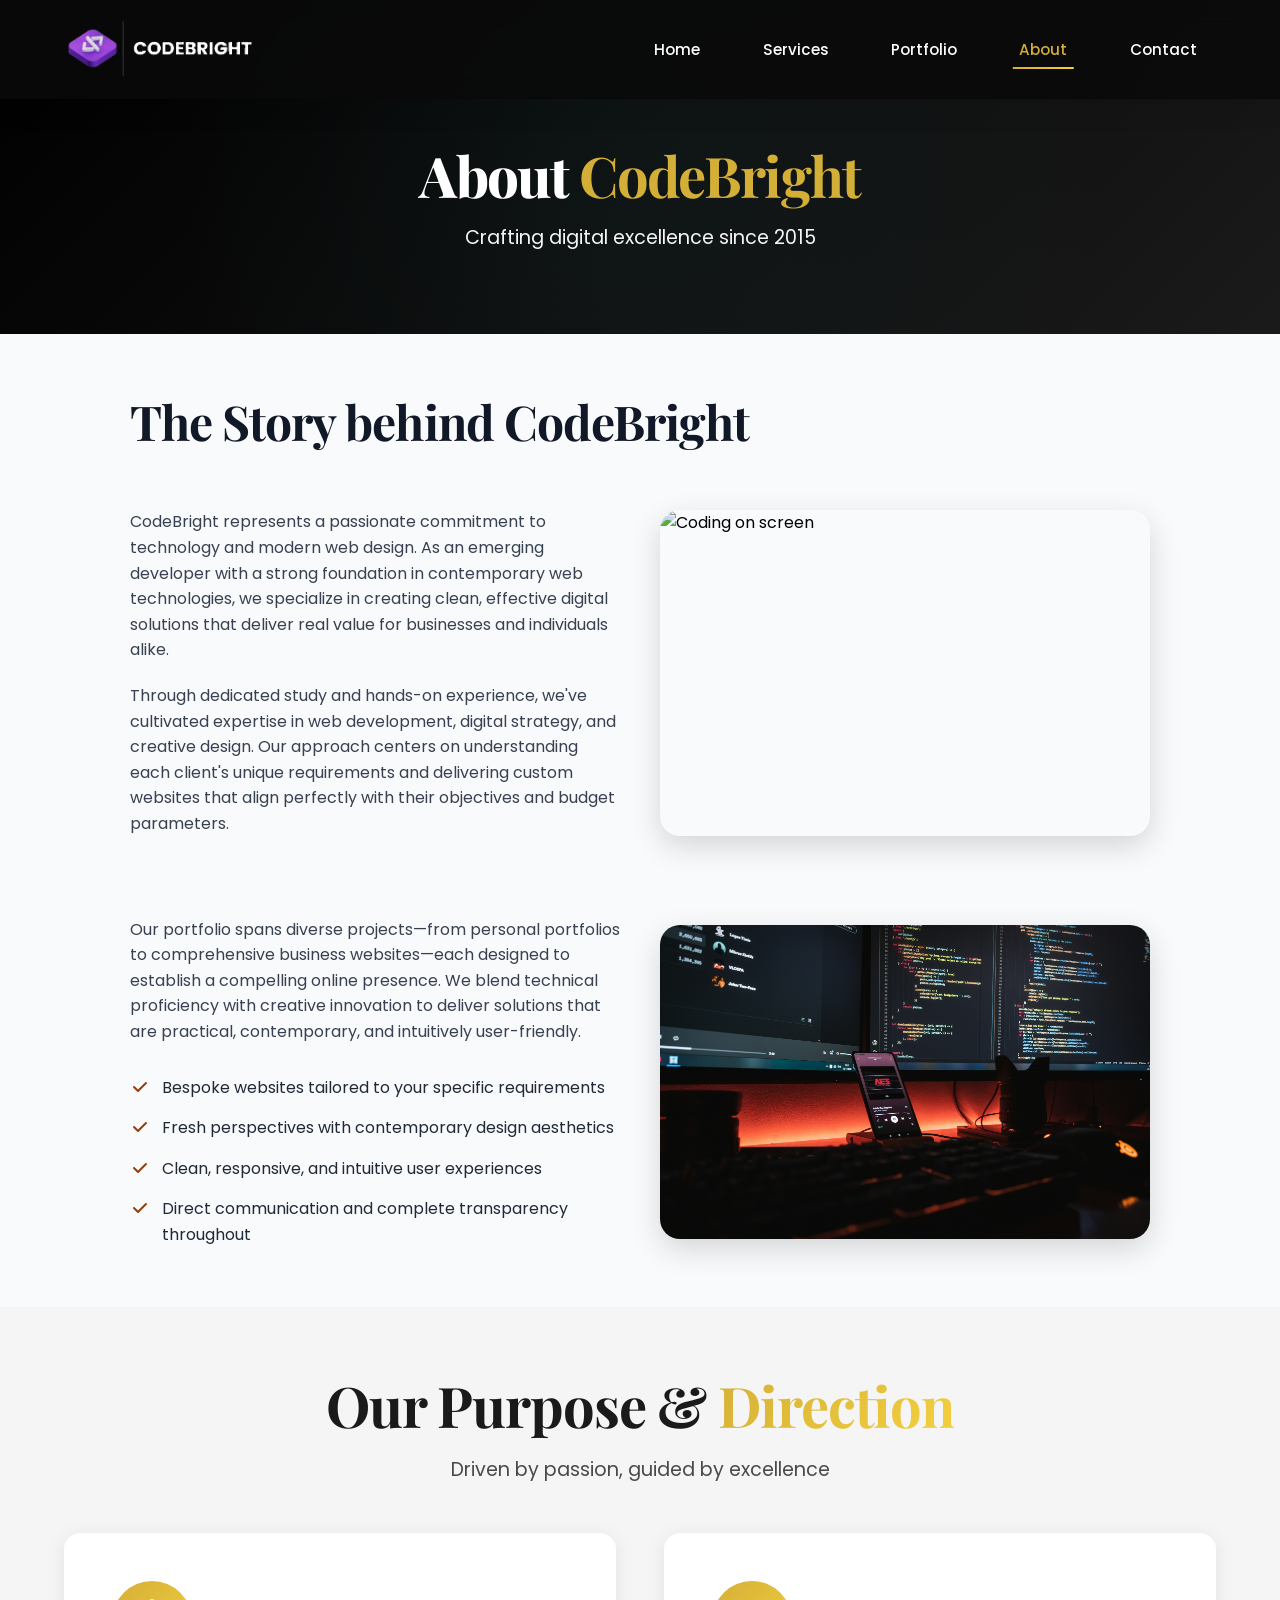
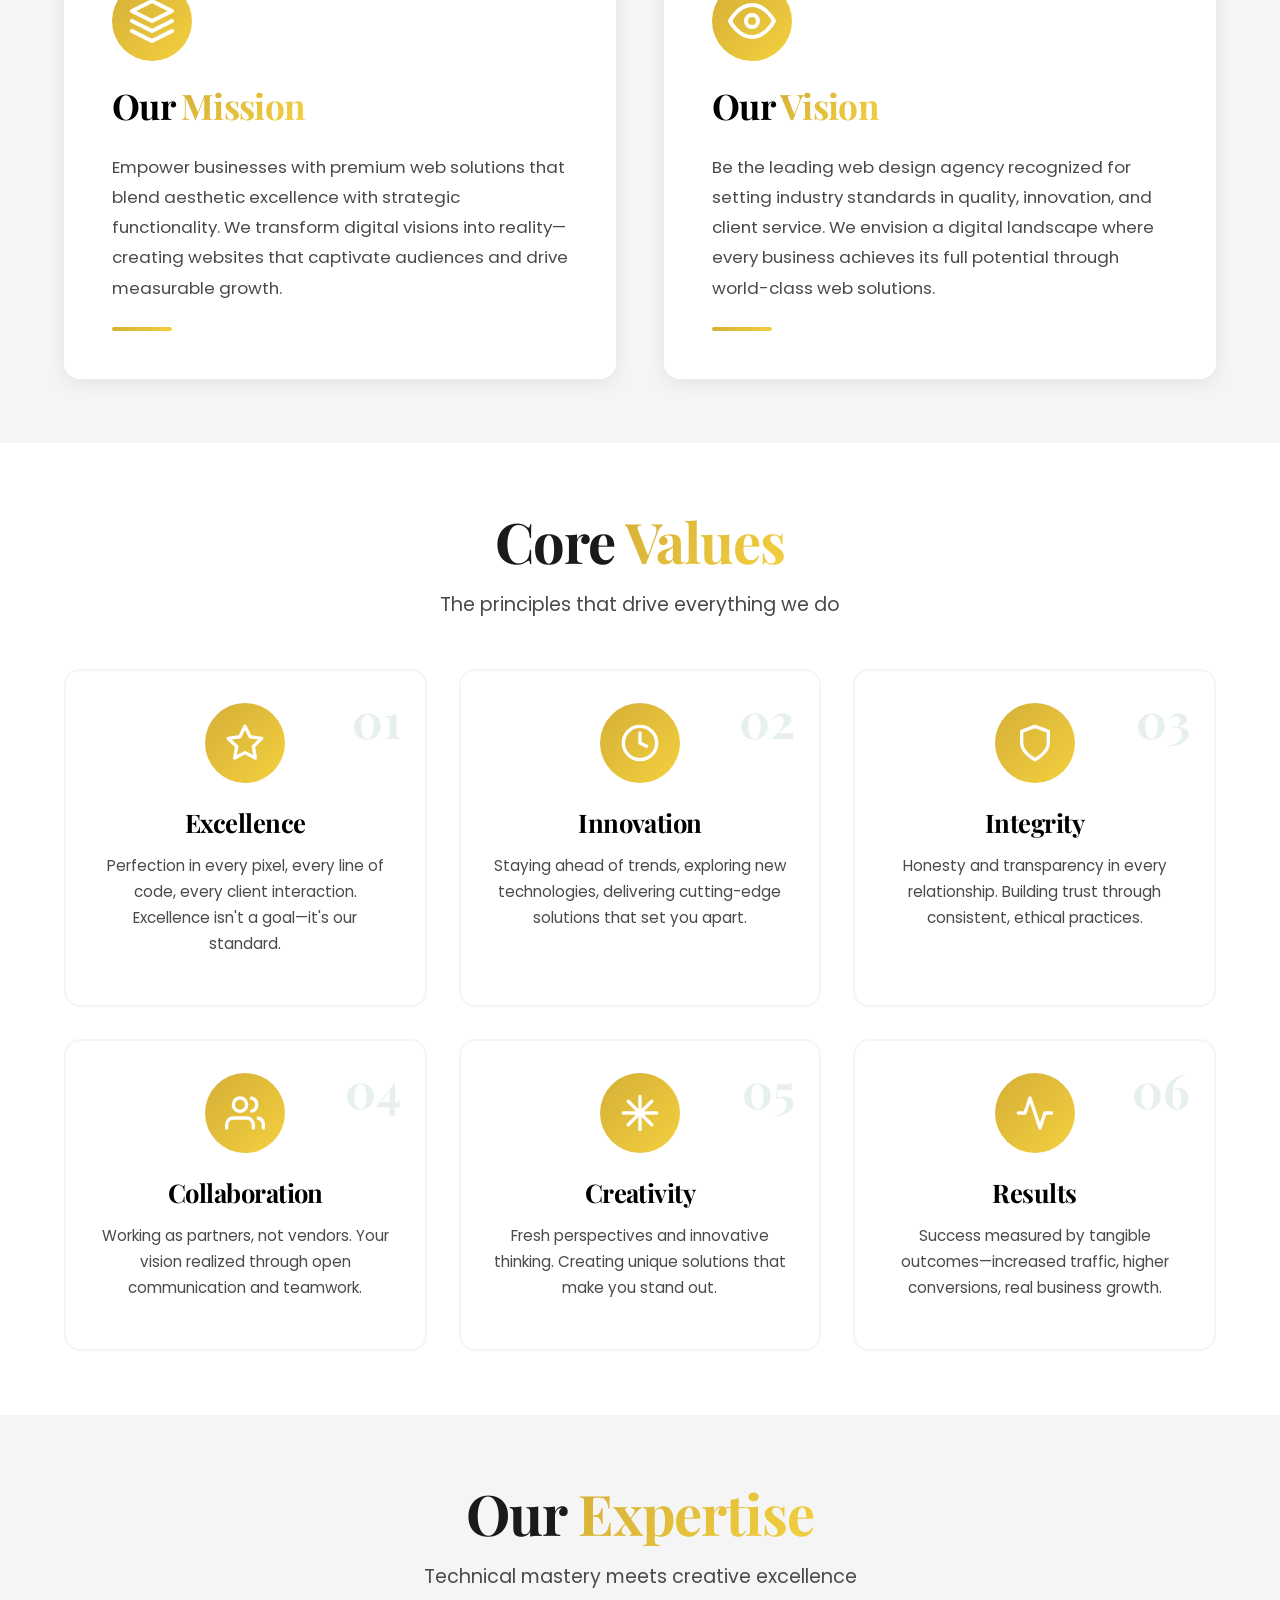
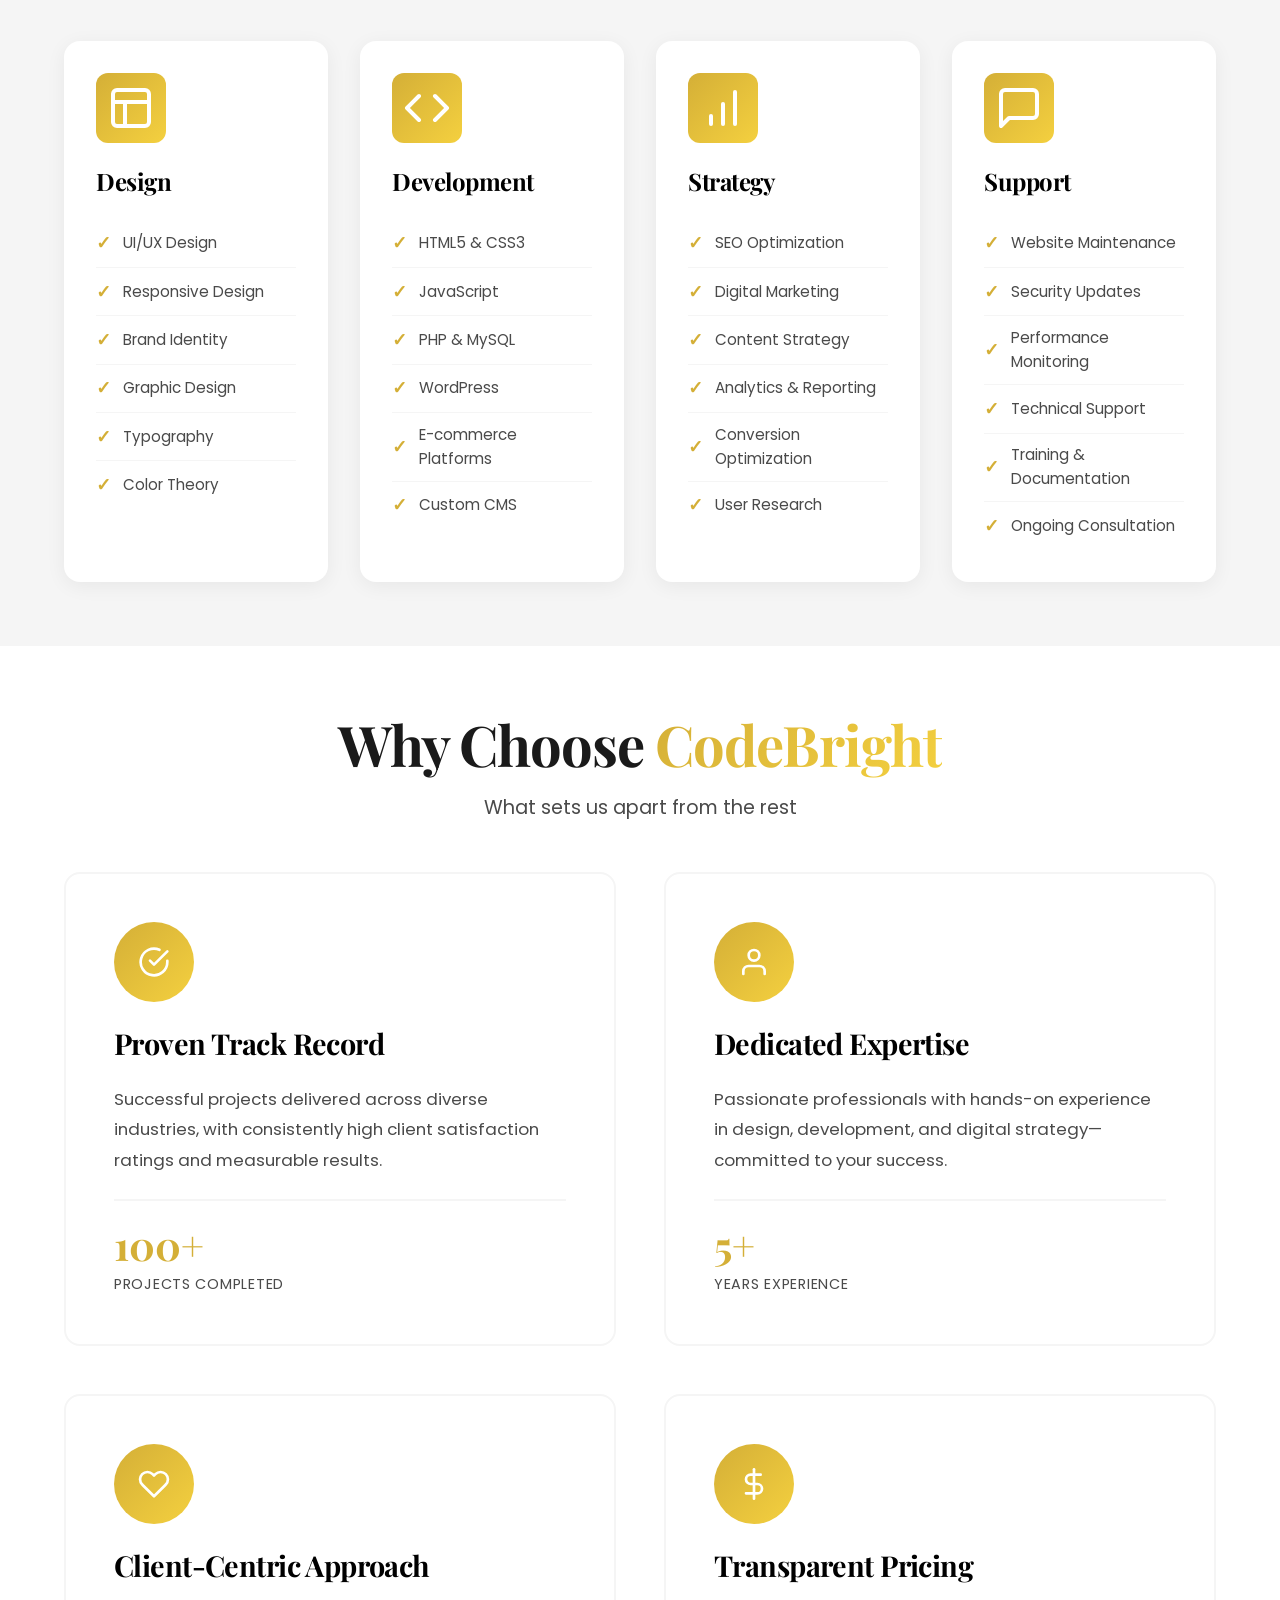
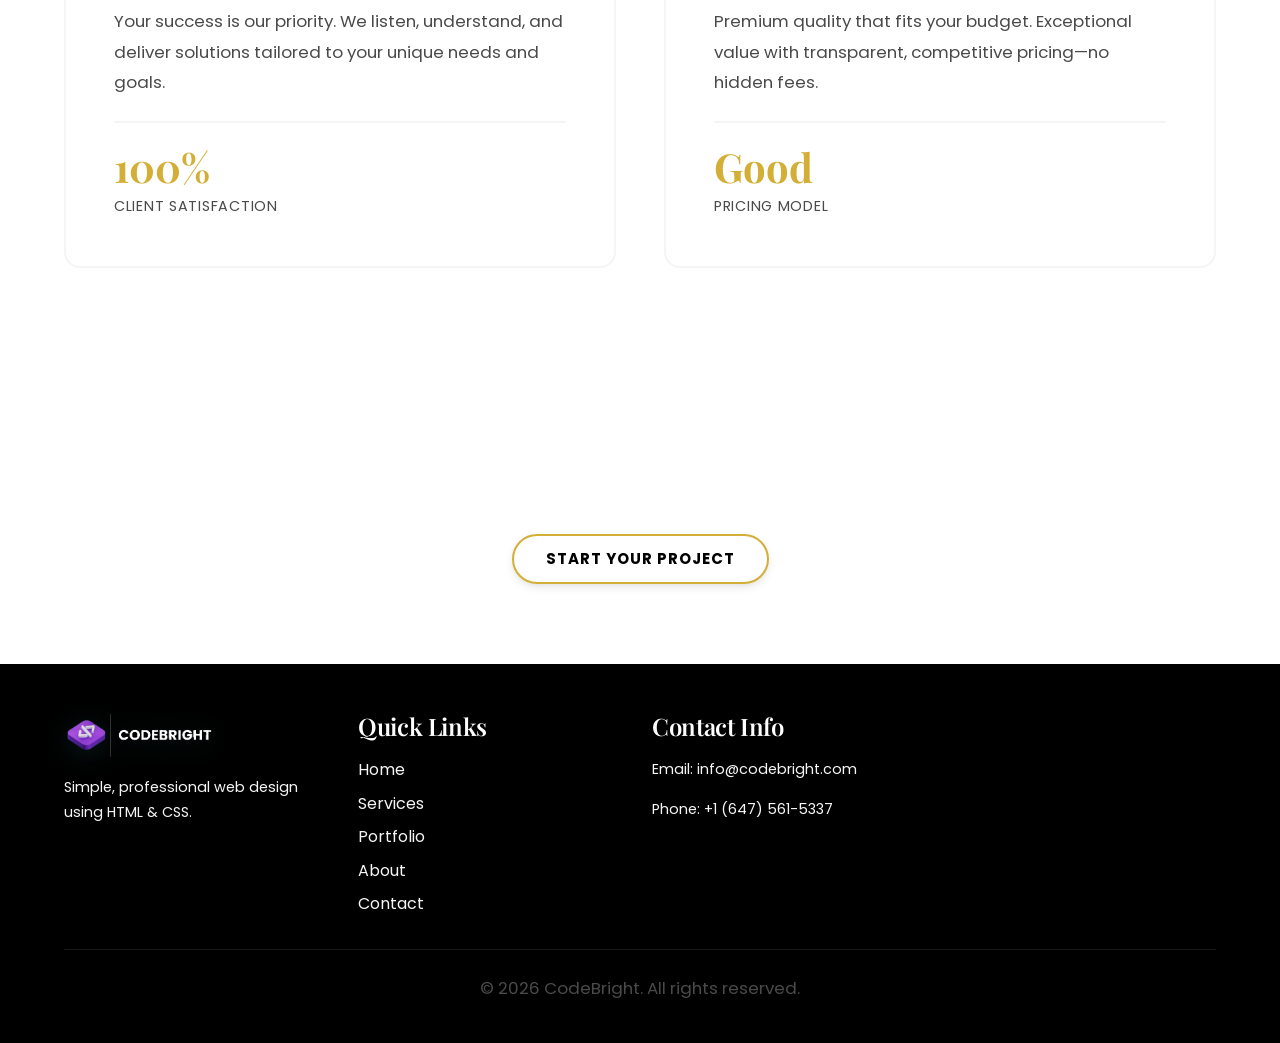
==== commit 04647116: "SEO improvements: H1, meta descriptions, canonical tags, robots.txt, sitemap, image dimensions" ====
--- a/about.html
+++ b/about.html
@@ -3,6 +3,8 @@
 <head>
     <meta charset="UTF-8">
     <meta name="viewport" content="width=device-width, initial-scale=1.0">
+    <meta name="description" content="Learn about CodeBright — a web design studio dedicated to crafting modern, responsive websites that combine technical proficiency with creative vision.">
+    <link rel="canonical" href="https://visual.codebright.ca/about.html">
     <title>About Us - CodeBright</title>
     <link rel="stylesheet" href="styles/base.css">
     <link rel="stylesheet" href="styles/about.css">
@@ -62,14 +64,14 @@
                     <p>Through dedicated study and hands-on experience, we've cultivated expertise in web development, digital strategy, and creative design. Our approach centers on understanding each client's unique requirements and delivering custom websites that align perfectly with their objectives and budget parameters.</p>
                 </div>
                 <div class="about-image-col">
-                    <img src="images/Aboutus-pic2.jpg" alt="Coding on screen">
+                    <img src="images/Aboutus-pic2.jpg" alt="Coding on screen" width="7952" height="5304">
                 </div>
             </div>
 
             <!-- Section 2: Image Left, Text + List Right -->
             <div class="about-row about-row-reverse">
                 <div class="about-image-col">
-                    <img src="images/Aboutus-pic1.jpg" alt="Desk setup with monitors">
+                    <img src="images/Aboutus-pic1.jpg" alt="Desk setup with monitors" width="3893" height="2494">
                 </div>
                 <div class="about-text-col">
                     <p>Our portfolio spans diverse projects—from personal portfolios to comprehensive business websites—each designed to establish a compelling online presence. We blend technical proficiency with creative innovation to deliver solutions that are practical, contemporary, and intuitively user-friendly.</p>
--- a/styles/base.css
+++ b/styles/base.css
@@ -708,15 +708,22 @@
    CTA SECTIONS
    ============================================ */
 .cta {
-    background: linear-gradient(rgba(0, 0, 0, 0.85), rgba(0, 0, 0, 0.85)), url('images/Cta_bg.jpg');
+    background: url('../images/Cta_bg.jpg');
     background-size: cover;
     background-position: center;
     background-repeat: no-repeat;
-    background-attachment: fixed;
+    background-attachment: scroll;
     color: var(--color-white);
     text-align: center;
     padding: var(--spacing-2xl) 0;
     position: relative;
+}
+
+/* Parallax only on desktop */
+@media (min-width: 1025px) {
+    .cta {
+        background-attachment: fixed;
+    }
 }
 
 .cta::before {
@@ -734,6 +741,17 @@
 .cta .container {
     position: relative;
     z-index: 1;
+}
+
+.cta h2 {
+    margin-bottom: var(--spacing-sm);
+    color: var(--color-white);
+}
+
+.cta p {
+    font-size: 1.2rem;
+    color: var(--color-white);
+    margin-bottom: var(--spacing-lg);
 }
 
 /* Portfolio Grid - Responsive Horizontal Layout */
@@ -927,28 +945,6 @@
 
 .portfolio-item:hover .portfolio-image::after {
     opacity: 1;
-}
-
-
-/* ============================================
-   CTA SECTIONS
-   ============================================ */
-.cta {
-    background-image: url('images/Cta_bg.jpg');
-    color: var(--color-white);
-    text-align: center;
-    padding: var(--spacing-2xl) 0;
-}
-
-.cta h2 {
-    color: var(--color-white);
-    margin-bottom: var(--spacing-sm);
-}
-
-.cta p {
-    color: var(--color-light-gray);
-    font-size: 1.2rem;
-    margin-bottom: var(--spacing-lg);
 }
 
 
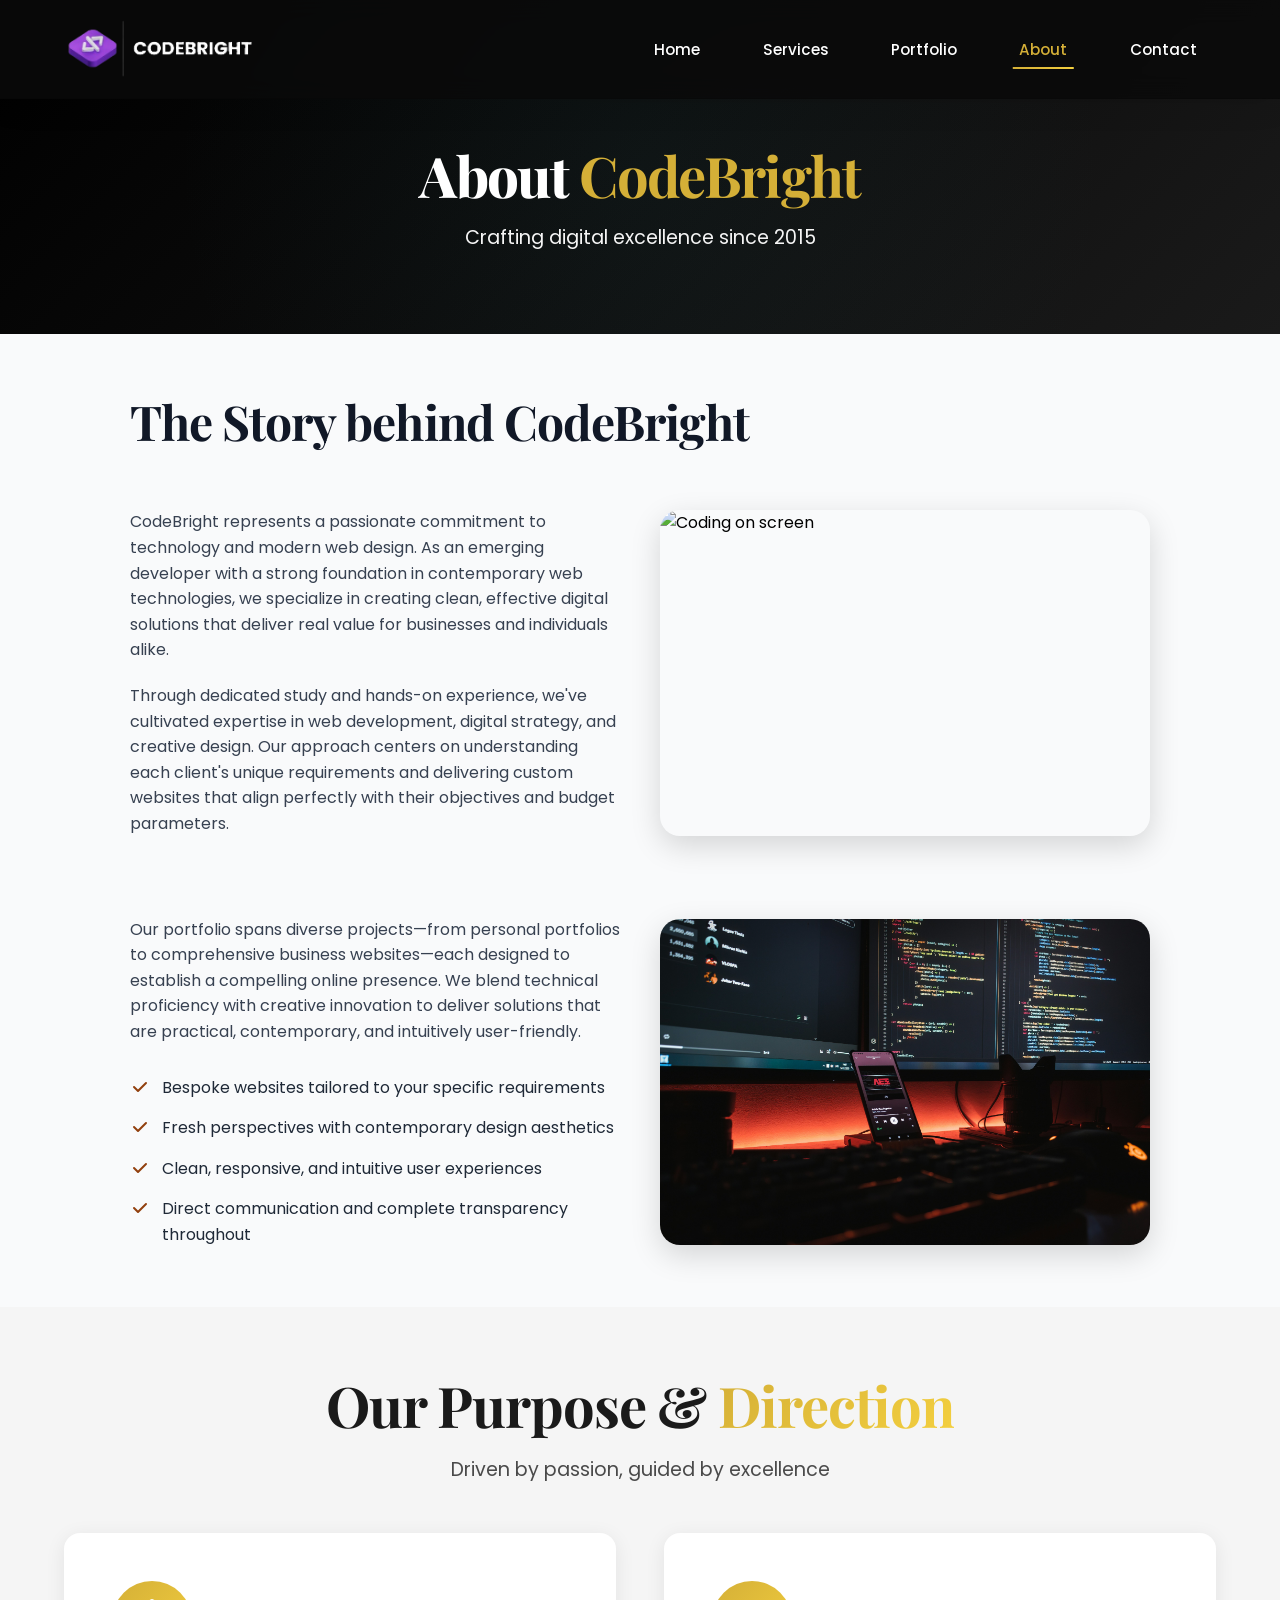
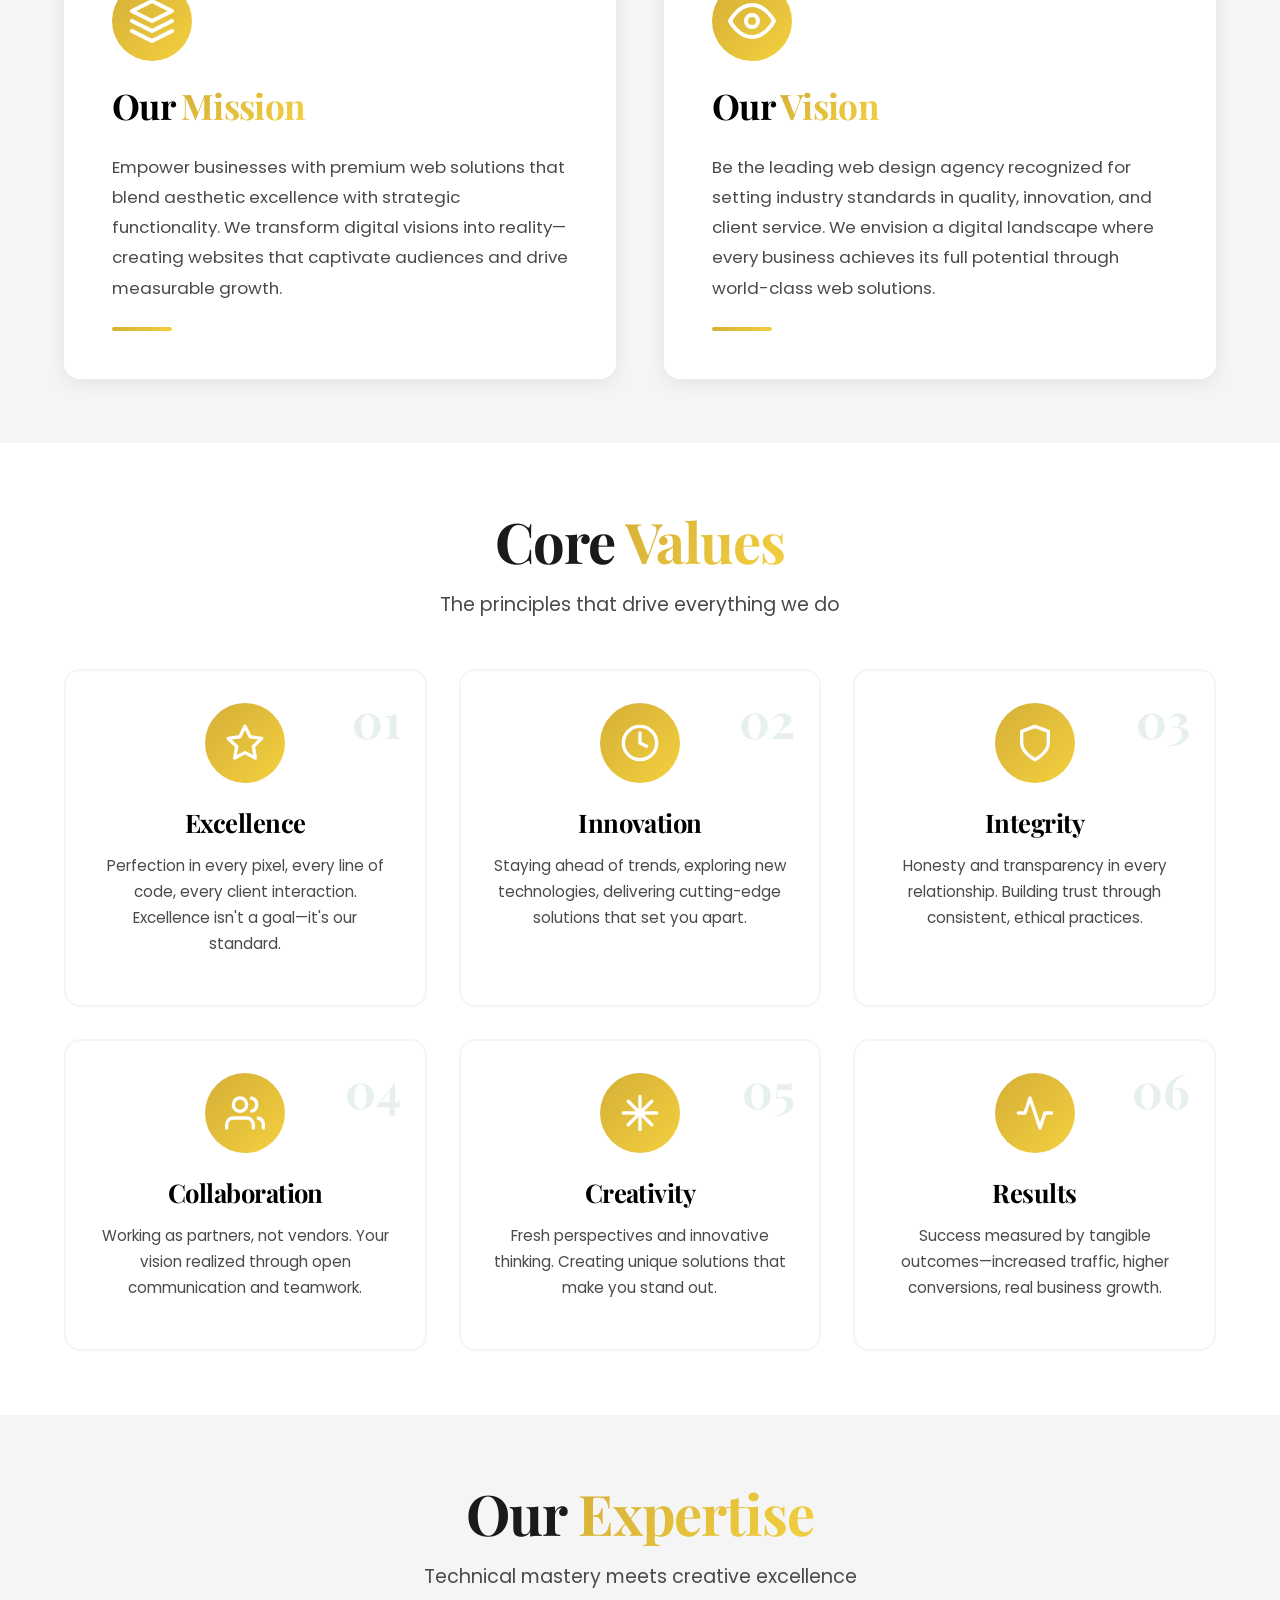
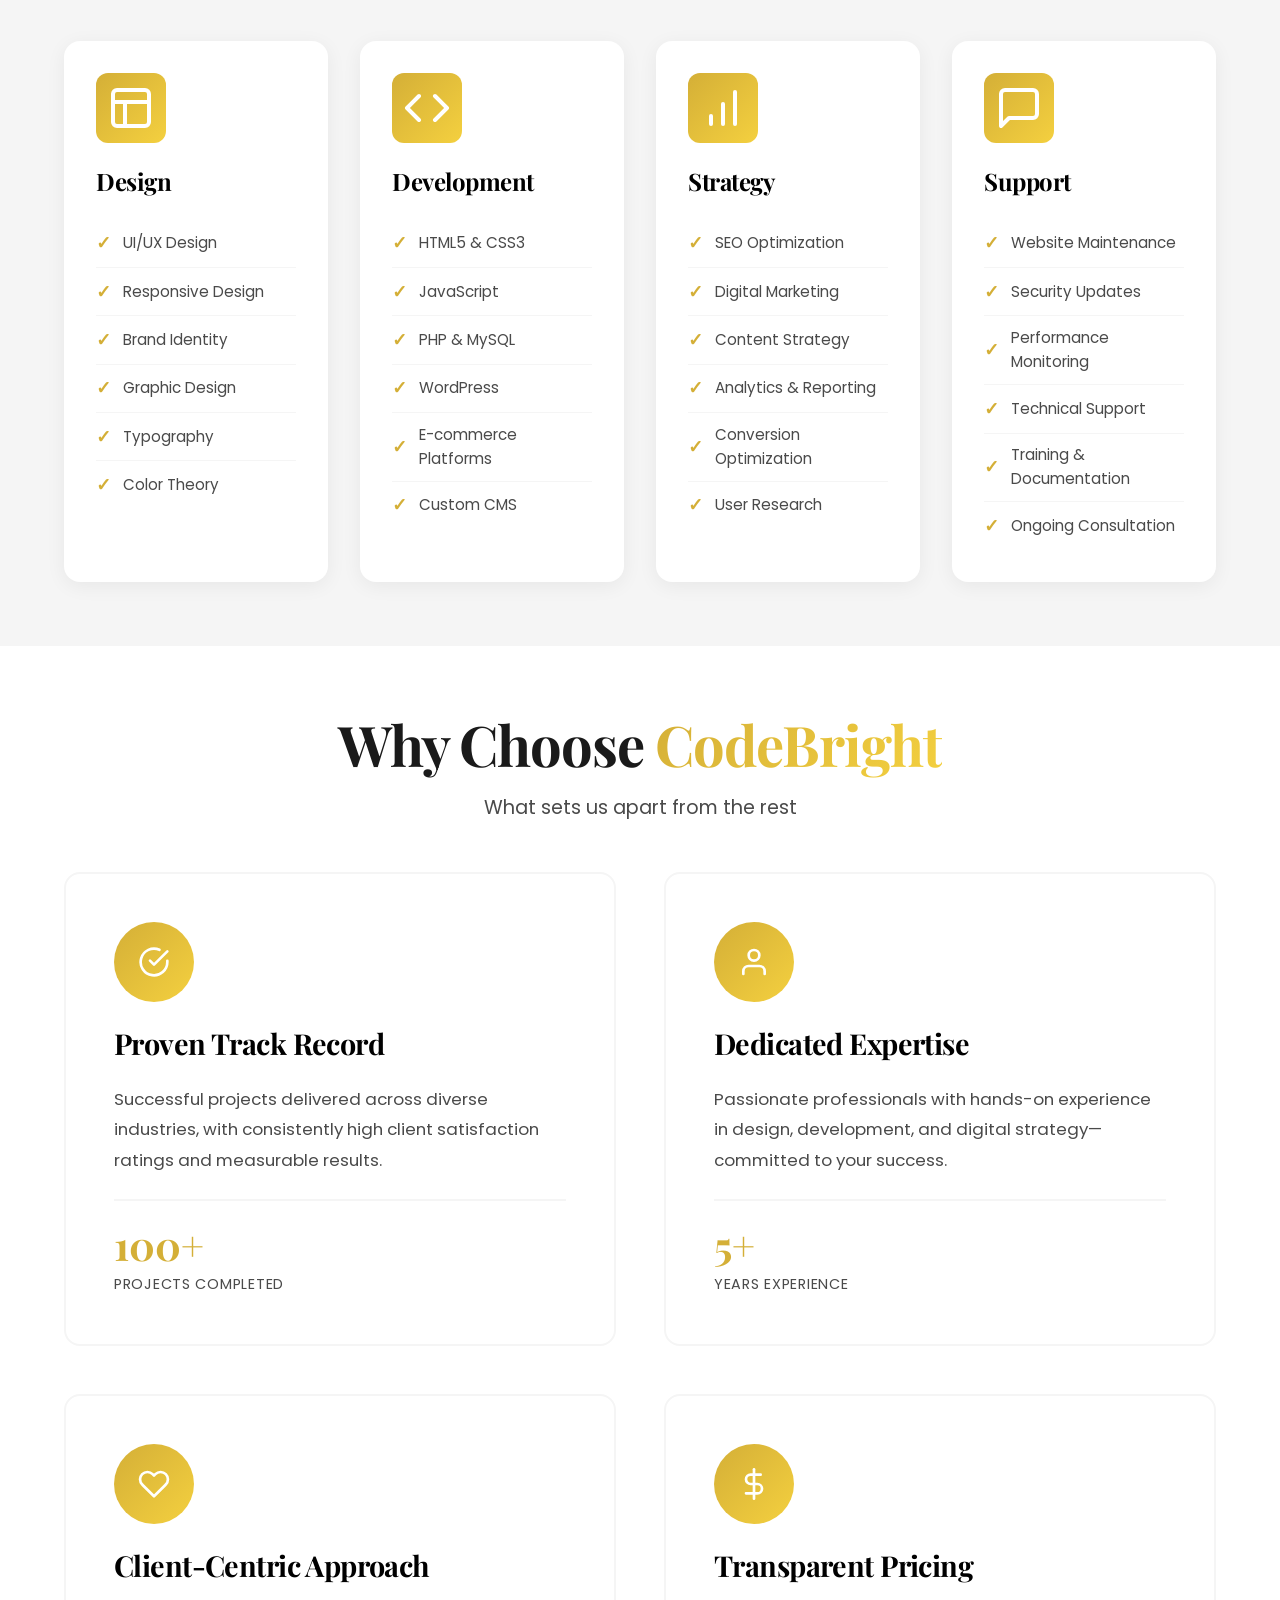
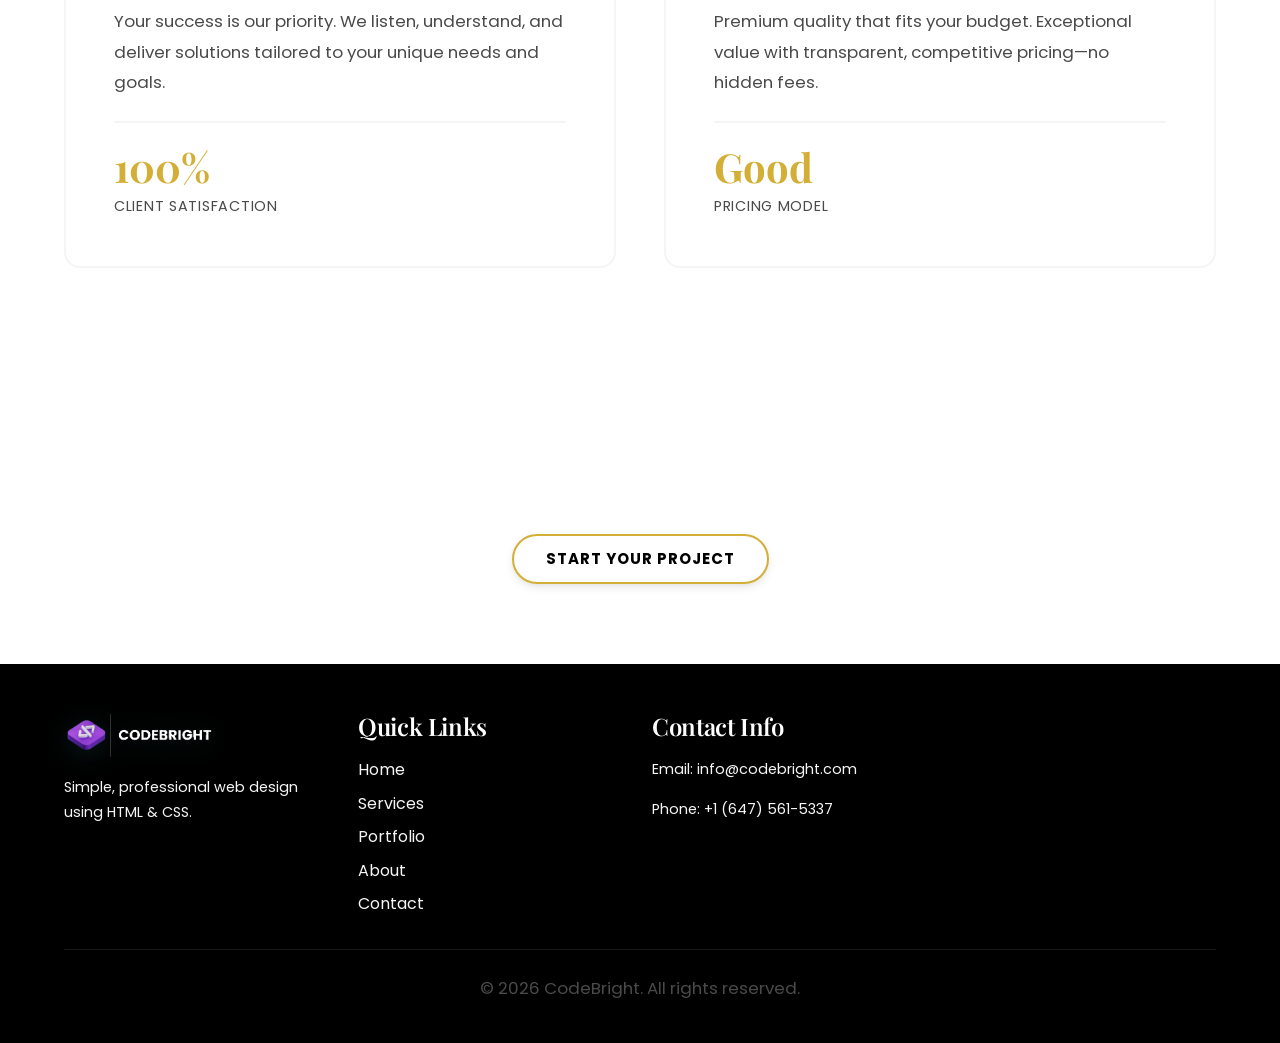
==== commit fe375745: "feat: update hero image and improve about section CSS - Add Codebright Screen.png as new about secti" ====
--- a/about.html
+++ b/about.html
@@ -64,7 +64,7 @@
                     <p>Through dedicated study and hands-on experience, we've cultivated expertise in web development, digital strategy, and creative design. Our approach centers on understanding each client's unique requirements and delivering custom websites that align perfectly with their objectives and budget parameters.</p>
                 </div>
                 <div class="about-image-col">
-                    <img src="images/Aboutus-pic2.jpg" alt="Coding on screen" width="7952" height="5304">
+                    <img src="images/Codebright Screen.png" alt="Coding on screen" width="7952" height="5304" loading="lazy">
                 </div>
             </div>
 
--- a/styles/about.css
+++ b/styles/about.css
@@ -73,11 +73,19 @@
 }
 
 .about-image-col img {
+    display: block;
     width: 100%;
     height: auto;
     border-radius: 20px;
     box-shadow: 0 10px 30px rgba(0, 0, 0, 0.15);
     object-fit: cover;
+    aspect-ratio: 3 / 2;
+    transition: transform 0.4s ease, box-shadow 0.4s ease;
+}
+
+.about-image-col img:hover {
+    transform: translateY(-8px);
+    box-shadow: 0 24px 50px rgba(0, 0, 0, 0.22);
 }
 
 /* Checklist */
@@ -148,6 +156,7 @@
     .about-image-col img {
         width: 100%;
         border-radius: 15px;
+        aspect-ratio: 3 / 2;
     }
     
     .about-text-col p {
